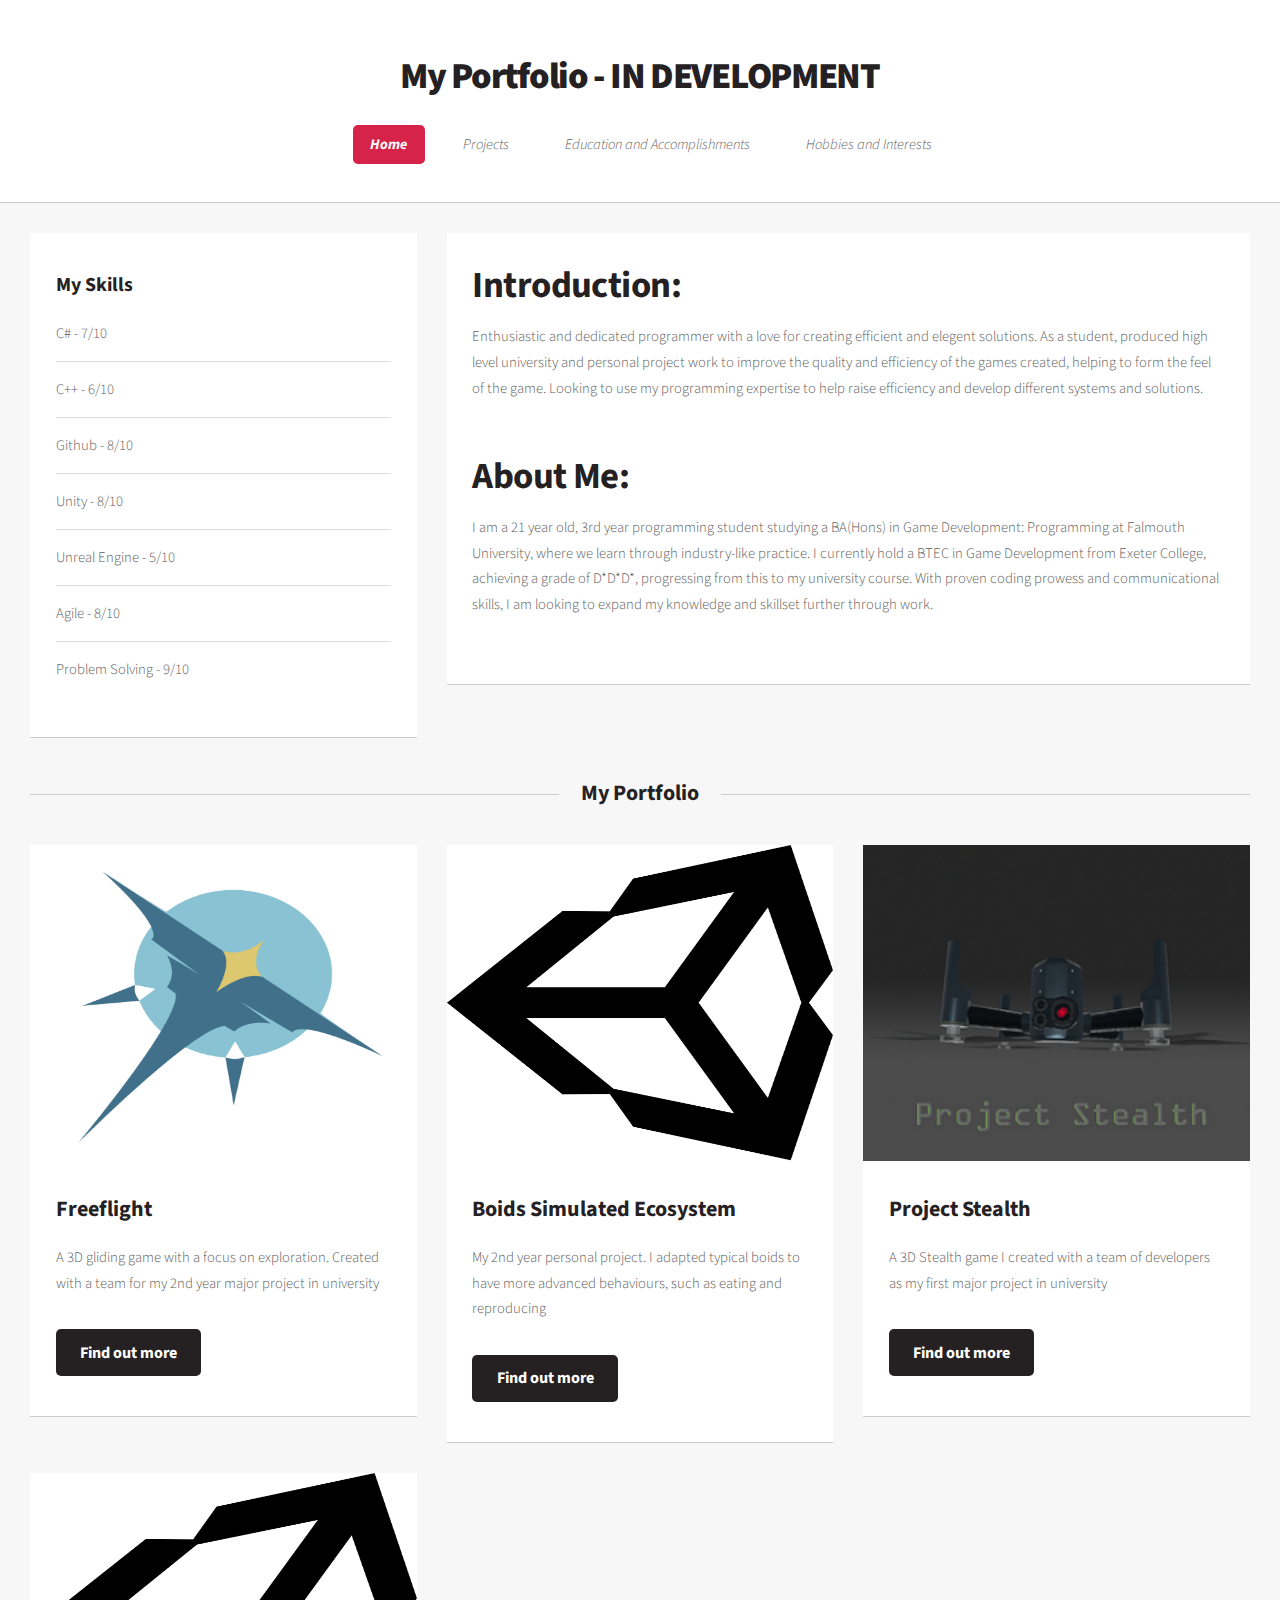
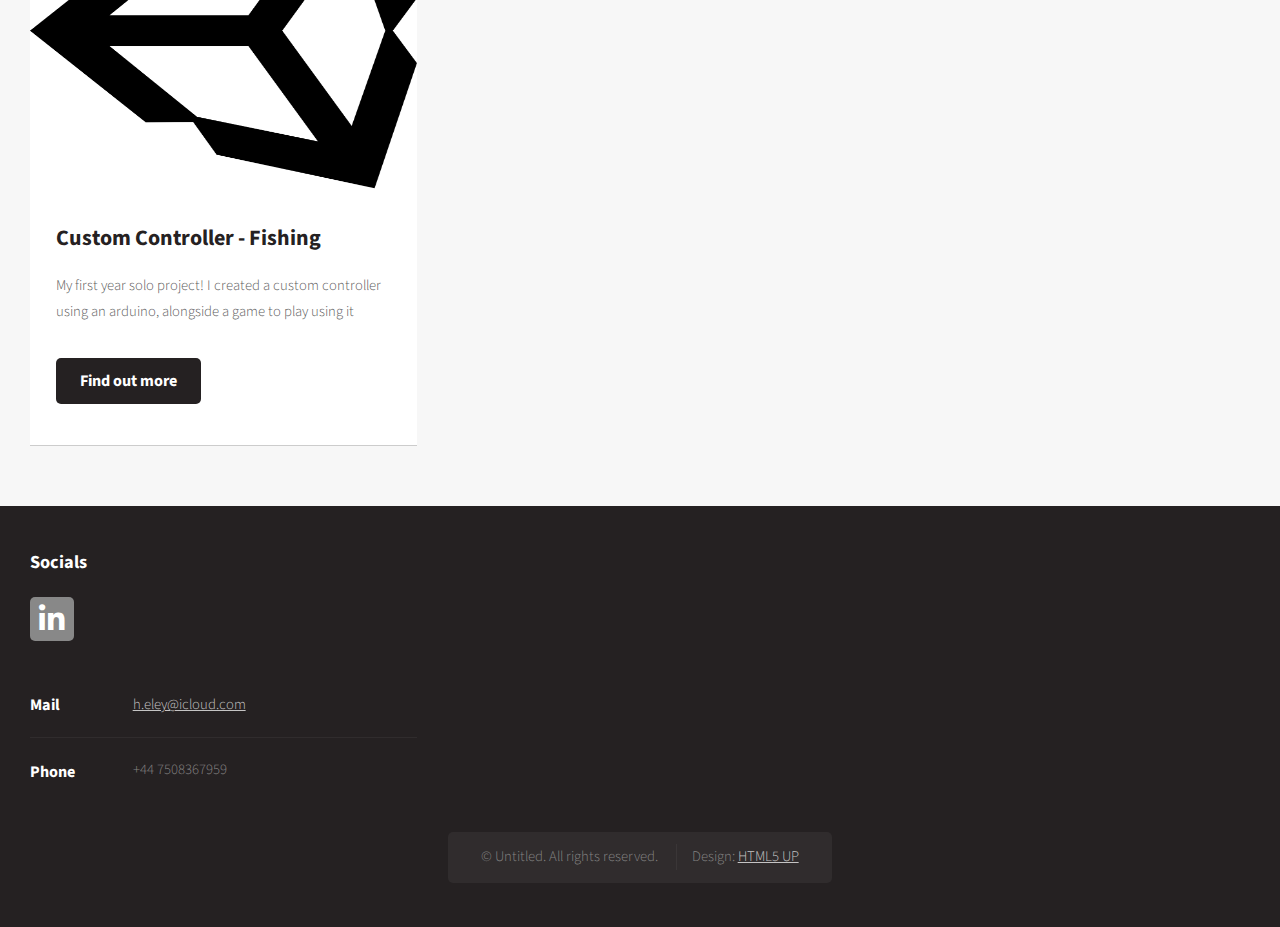
==== index.html @ 449f1d1e "added toggleable sections, started freeflight page" ====
<!DOCTYPE HTML>
<!--
	Dopetrope by HTML5 UP
	html5up.net | @ajlkn
	Free for personal and commercial use under the CCA 3.0 license (html5up.net/license)
-->
<html>
	<head>
		<title>Harry Eley's Portfolio</title>
		<meta charset="utf-8" />
		<meta name="viewport" content="width=device-width, initial-scale=1, user-scalable=no" />
		<link rel="stylesheet" href="assets/css/main.css" />
	</head>
	<body class="homepage is-preload">
		<div id="page-wrapper">

			<!-- Header -->
			<section id="header">

				<!-- Logo -->
				<h1><a href="index.html">My Portfolio - IN DEVELOPMENT</a></h1>
				<!-- Nav -->
				<nav id="nav">
					<ul>
						<li class="current"><a href="index.html">Home</a></li>
						<li>
							<a href="#">Projects</a>
							<ul>
								<li><a href="Freeflight.html">Freeflight</a></li>
								<li><a href="BoidsSimulatedEcosystem.html">Boids Simulated Ecosystem</a></li>
								<li><a href="ProjectStealth.html">Project Stealth</a></li>
								<li><a href="CustomController.html">Custom Controller Fishing Game</a></li>
						<!--
							<li><a href="PracticeProjects">Practice Projects</a>
							<ul>
								<li><a href="#">Procedural Generation</a></li>
								<li><a href="#">Building Ghost + Placement</a></li>
								<li><a href="#">Path Creator</a></li>
								<li><a href="#">Resource System</a></li>
								<li><a href="#">Learning Shaders</a></li>
							</ul>
						</li>
						-->
							</ul>
						</li>
						<li><a href="EducationAndAccomplishments.html">Education and Accomplishments</a></li>
						<li><a href="HobbiesAndInterests.html">Hobbies and Interests</a></li>
					</ul>
				</nav>

				<!-- Intro -->
				<!--
			<section id="intro" class="container">
				<div class="row">
					<div class="col-4 col-12-medium">
						<section class="first">
							<i class="icon solid featured fa-cog"></i>
							<header>
								<h2>C#</h2>
							</header>
							<p>The main programming lagnuage I have been using whilst studying at University</p>
						</section>
					</div>
					<div class="col-4 col-12-medium">
						<section class="middle">
							<i class="icon solid featured alt fa-bolt"></i>
							<header>
								<h2>C++</h2>
							</header>
							<p>Nisl amet dolor sit ipsum veroeros sed blandit consequat veroeros et magna tempus.</p>
						</section>
					</div>
					<div class="col-4 col-12-medium">
						<section class="last">
							<i class="icon solid featured alt2 fa-star"></i>
							<header>
								<h2>Unity</h2>
							</header>
							<p>Nisl amet dolor sit ipsum veroeros sed blandit consequat veroeros et magna tempus.</p>
						</section>
					</div>
				</div>
				<footer>
					<ul class="actions">
						<li><a href="#" class="button large">Get Started</a></li>
						<li><a href="#" class="button alt large">Learn More</a></li>
					</ul>
				</footer>
			</section>

		-->
			</section>
			<!-- Main -->
			<section id="main">
				<div class="container">
					<div class="row">
						<div class="col-4 col-12-medium">

							<!-- Sidebar -->
							<section class="box">
								<header>
									<h3>My Skills</h3>
								</header>
								<ul class="divided">
									<li>C# - 7/10</li>
									<li>C++ - 6/10</li>
									<li>Github - 8/10</li>
									<li>Unity - 8/10</li>
									<li>Unreal Engine - 5/10</li>
									<li>Agile - 8/10</li>
									<li>Problem Solving - 9/10</li>
								</ul>
							</section>

						</div>
						<div class="col-8 col-12-medium imp-medium">

							<!-- Content -->
							<article class="box post">
								<section id="Introduction">
									<h2>Introduction:</h2>
									<p>
										<br />
										Enthusiastic and dedicated programmer with a love for creating efficient and elegent solutions. As a student, produced high level university
										and personal project work to improve the quality and efficiency of the games created, helping to form the feel of the game. Looking to use my
										programming expertise to help raise efficiency and develop different systems and solutions.
									</p>

								</section>
								<section id="AboutMe">
									&nbsp;
									<h2>About Me:</h2>
									<p>
										<br />
										I am a 21 year old, 3rd year programming student studying a BA(Hons) in Game Development: Programming at Falmouth University, where
										we learn through industry-like practice. I currently hold a BTEC in Game Development from Exeter College, achieving a grade of D*D*D*,
										progressing from this to my university course. With proven coding prowess and communicational skills, I am looking to expand my knowledge
										and skillset further through work.
										<br />
										<br />
									</p>

								</section>
							</article>

						</div>
					</div>
				</div>
				<section id="main">
					<div class="container">
						<div class="row">
							<div class="col-12">

								<!-- Portfolio -->
								<section>
									<header class="major">
										<h2>My Portfolio</h2>
									</header>
									<div class="row">
										<div class="col-4 col-6-medium col-12-small">
											<section class="box">
												<a href="Freeflight.html" class="image featured"><img src="images/freeFlightLogo.png" width="329" height="316" /></a>
												<header>
													<h2>Freeflight</h2>
												</header>
												<p>A 3D gliding game with a focus on exploration. Created with a team for my 2nd year major project in university</p>
												<footer>
													<ul class="actions">
														<li><a href="Freeflight.html" class="button alt">Find out more</a></li>
													</ul>
												</footer>
											</section>
										</div>
										<div class="col-4 col-6-medium col-12-small">
											<section class="box">
												<a href="BoidsSimulatedEcosystem.html" class="image featured"><img src="images/UnityLogo.png" width="270" height="316" /></a>
												<header>
													<h2>Boids Simulated Ecosystem</h2>
												</header>
												<p>My 2nd year personal project. I adapted typical boids to have more advanced behaviours, such as eating and reproducing</p>
												<footer>
													<ul class="actions">
														<li><a href="BoidsSimulatedEcosystem.html" class="button alt">Find out more</a></li>
													</ul>
												</footer>
											</section>
										</div>
										<div class="col-4 col-6-medium col-12-small">
											<section class="box">
												<a href="ProjectStealth.html" class="image featured"><img src="images/ProjectStealthImg.PNG" width="400" height="316" /></a>
												<header>
													<h2>Project Stealth</h2>
												</header>
												<p>A 3D Stealth game I created with a team of developers as my first major project in university</p>
												<footer>
													<ul class="actions">
														<li><a href="ProjectStealth.html" class="button alt">Find out more</a></li>
													</ul>
												</footer>
											</section>
										</div>
										<div class="col-4 col-6-medium col-12-small">
											<section class="box">
												<a href="#" class="image featured"><img src="images/UnityLogo.png" width="270" height="316" /></a>
												<header>
													<h2>Custom Controller - Fishing</h2>
												</header>
												<p>My first year solo project! I created a custom controller using an arduino, alongside a game to play using it</p>
												<footer>
													<ul class="actions">
														<li><a href="#" class="button alt">Find out more</a></li>
													</ul>
												</footer>
											</section>
										</div>
										<!--
										<div class="col-4 col-6-medium col-12-small">
											<section class="box">
												<a href="#" class="image featured"><img src="images/UnityLogo.png" width="270" height="316" /></a>
												<header>
													<h2>Practice Projects</h2>
												</header>
												<p>A variety of mechanics and systems I have created to help improve and expand my skillset</p>
												<footer>
													<ul class="actions">
														<li><a href="#" class="button alt">Find out more</a></li>
													</ul>
												</footer>
											</section>
										</div>
										-->
									</div>
								</section>

							</div>
							<!--
					<div class="col-12">

						<!-- Blog --
						<section>
							<header class="major">
								<h2>The Blog</h2>
							</header>
							<div class="row">
								<div class="col-6 col-12-small">
									<section class="box">
										<a href="#" class="image featured"><img src="images/pic08.jpg" alt="" /></a>
										<header>
											<h3>Magna tempus consequat</h3>
											<p>Posted 45 minutes ago</p>
										</header>
										<p>Lorem ipsum dolor sit amet sit veroeros sed et blandit consequat sed veroeros lorem et blandit adipiscing feugiat phasellus tempus hendrerit, tortor vitae mattis tempor, sapien sem feugiat sapien, id suscipit magna felis nec elit. Class aptent taciti sociosqu ad litora torquent per conubia nostra, per inceptos lorem ipsum dolor sit amet.</p>
										<footer>
											<ul class="actions">
												<li><a href="#" class="button icon solid fa-file-alt">Continue Reading</a></li>
												<li><a href="#" class="button alt icon solid fa-comment">33 comments</a></li>
											</ul>
										</footer>
									</section>
								</div>
								<div class="col-6 col-12-small">
									<section class="box">
										<a href="#" class="image featured"><img src="images/pic09.jpg" alt="" /></a>
										<header>
											<h3>Aptent veroeros aliquam</h3>
											<p>Posted 45 minutes ago</p>
										</header>
										<p>Lorem ipsum dolor sit amet sit veroeros sed et blandit consequat sed veroeros lorem et blandit adipiscing feugiat phasellus tempus hendrerit, tortor vitae mattis tempor, sapien sem feugiat sapien, id suscipit magna felis nec elit. Class aptent taciti sociosqu ad litora torquent per conubia nostra, per inceptos lorem ipsum dolor sit amet.</p>
										<footer>
											<ul class="actions">
												<li><a href="#" class="button icon solid fa-file-alt">Continue Reading</a></li>
												<li><a href="#" class="button alt icon solid fa-comment">33 comments</a></li>
											</ul>
										</footer>
									</section>
								</div>
							</div>
						</section>

					</div>
					-->
						</div>
					</div>
				</section>
			</section>


			<!-- Footer -->
			<section id="footer">
				<div class="container">
					<div class="row">
						<!--
				<div class="col-8 col-12-medium">
					<section>
						<header>
							<h2>Blandit nisl adipiscing</h2>
						</header>
						<ul class="dates">
							<li>
								<span class="date">Jan <strong>27</strong></span>
								<h3><a href="#">Lorem dolor sit amet veroeros</a></h3>
								<p>Ipsum dolor sit amet veroeros consequat blandit ipsum phasellus lorem consequat etiam.</p>
							</li>
							<li>
								<span class="date">Jan <strong>23</strong></span>
								<h3><a href="#">Ipsum sed blandit nisl consequat</a></h3>
								<p>Blandit phasellus lorem ipsum dolor tempor sapien tortor hendrerit adipiscing feugiat lorem.</p>
							</li>
							<li>
								<span class="date">Jan <strong>15</strong></span>
								<h3><a href="#">Magna tempus lorem feugiat</a></h3>
								<p>Dolore consequat sed phasellus lorem sed etiam nullam dolor etiam sed amet sit consequat.</p>
							</li>
							<li>
								<span class="date">Jan <strong>12</strong></span>
								<h3><a href="#">Dolore tempus ipsum feugiat nulla</a></h3>
								<p>Feugiat lorem dolor sed nullam tempus lorem ipsum dolor sit amet nullam consequat.</p>
							</li>
							<li>
								<span class="date">Jan <strong>10</strong></span>
								<h3><a href="#">Blandit tempus aliquam?</a></h3>
								<p>Feugiat sed tempus blandit tempus adipiscing nisl lorem ipsum dolor sit amet dolore.</p>
							</li>
						</ul>
					</section>
				</div>
				<div class="col-4 col-12-medium">
					<section>
						<header>
							<h2>What's this all about?</h2>
						</header>
						<a href="#" class="image featured"><img src="images/pic10.jpg" alt="" /></a>
						<p>
							This is <strong>Dopetrope</strong> a free, fully responsive HTML5 site template by
							<a href="http://twitter.com/ajlkn">AJ</a> for <a href="http://html5up.net/">HTML5 UP</a> It's released for free under
							the <a href="http://html5up.net/license/">Creative Commons Attribution</a> license so feel free to use it for any personal or commercial project &ndash; just don't forget to credit us!
						</p>
						<footer>
							<ul class="actions">
								<li><a href="#" class="button">Find out more</a></li>
							</ul>
						</footer>
					</section>
				</div>
				<div class="col-4 col-6-medium col-12-small">
					<section>
						<header>
							<h2>Tempus consequat</h2>
						</header>
						<ul class="divided">
							<li><a href="#">Lorem ipsum dolor sit amet sit veroeros</a></li>
							<li><a href="#">Sed et blandit consequat sed tlorem blandit</a></li>
							<li><a href="#">Adipiscing feugiat phasellus sed tempus</a></li>
							<li><a href="#">Hendrerit tortor vitae mattis tempor sapien</a></li>
							<li><a href="#">Sem feugiat sapien id suscipit magna felis nec</a></li>
							<li><a href="#">Elit class aptent taciti sociosqu ad litora</a></li>
						</ul>
					</section>
				</div>
				<div class="col-4 col-6-medium col-12-small">
					<section>
						<header>
							<h2>Ipsum et phasellus</h2>
						</header>
						<ul class="divided">
							<li><a href="#">Lorem ipsum dolor sit amet sit veroeros</a></li>
							<li><a href="#">Sed et blandit consequat sed tlorem blandit</a></li>
							<li><a href="#">Adipiscing feugiat phasellus sed tempus</a></li>
							<li><a href="#">Hendrerit tortor vitae mattis tempor sapien</a></li>
							<li><a href="#">Sem feugiat sapien id suscipit magna felis nec</a></li>
							<li><a href="#">Elit class aptent taciti sociosqu ad litora</a></li>
						</ul>
					</section>
				</div>
				 -->
						<div class="col-4 col-12-medium">
							<section>
								<header>
									<h2>Socials</h2>
								</header>

								<ul class="social">
									<!--<li><a class="icon brands fa-facebook-f" href="#"><span class="label">Facebook</span></a></li>-->
									<!--<li><a class="icon brands fa-twitter" href="#"><span class="label">Twitter</span></a></li>-->
									<!--<li><a class="icon brands fa-dribbble" href="#"><span class="label">Dribbble</span></a></li>-->
									<!--<li><a class="icon brands fa-tumblr" href="#"><span class="label">Tumblr</span></a></li>-->
									<li><a class="icon brands fa-linkedin-in" href="https://www.linkedin.com/in/harry-eley-0188ab174/" target="_blank"><span class="label">LinkedIn</span></a></li>
								</ul>
								<ul class="contact">
									<li>
										<h3>Mail</h3>
										<p><a href="#">h.eley@icloud.com</a></p>
									</li>
									<li>
										<h3>Phone</h3>
										<p>+44 7508367959</p>
									</li>
								</ul>
							</section>
						</div>
						<div class="col-12">

							<!-- Copyright -->
							<div id="copyright">

								<ul class="links">

									<li>&copy; Untitled. All rights reserved.</li>
									<li>Design: <a href="http://html5up.net">HTML5 UP</a></li>
								</ul>
							</div>

						</div>
					</div>
				</div>
			</section>

		</div>

		<!-- Scripts -->
			<script src="assets/js/jquery.min.js"></script>
			<script src="assets/js/jquery.dropotron.min.js"></script>
			<script src="assets/js/browser.min.js"></script>
			<script src="assets/js/breakpoints.min.js"></script>
			<script src="assets/js/util.js"></script>
			<script src="assets/js/main.js"></script>

	</body>
</html>
---- assets/css/main.css ----
@import url("fontawesome-all.min.css");
@import url("https://fonts.googleapis.com/css?family=Source+Sans+Pro:300,400,700,900,300italic");

/*
	Dopetrope by HTML5 UP
	html5up.net | @ajlkn
	Free for personal and commercial use under the CCA 3.0 license (html5up.net/license)
*/

html, body, div, span, applet, object,
iframe, h1, h2, h3, h4, h5, h6, p, blockquote,
pre, a, abbr, acronym, address, big, cite,
code, del, dfn, em, img, ins, kbd, q, s, samp,
small, strike, strong, sub, sup, tt, var, b,
u, i, center, dl, dt, dd, ol, ul, li, fieldset,
form, label, legend, table, caption, tbody,
tfoot, thead, tr, th, td, article, aside,
canvas, details, embed, figure, figcaption,
footer, header, hgroup, menu, nav, output, ruby,
section, summary, time, mark, audio, video {
	margin: 0;
	padding: 0;
	border: 0;
	font-size: 100%;
	font: inherit;
	vertical-align: baseline;}

article, aside, details, figcaption, figure,
footer, header, hgroup, menu, nav, section {
	display: block;}

.collapsible {
	cursor: pointer;
	padding: 18px;
	border: none;
	text-align: left;
	font-size: 15px;
}

/* Add a background color to the button if it is clicked on (add the .active class with JS), and when you move the mouse over it (hover) */
.active, .collapsible:hover {
	 background-color: #ccc;
}

/* Style the collapsible content. Note: hidden by default */
.content {
	padding: 0 18px;
	 display: none;
	overflow: hidden;
	background-color: #f1f1f1;
}

body {
	line-height: 1;
}

ol, ul {
	list-style: none;
}

blockquote, q {
	quotes: none;
}

	blockquote:before, blockquote:after, q:before, q:after {
		content: '';
		content: none;
	}

table {
	border-collapse: collapse;
	border-spacing: 0;
}

body {
	-webkit-text-size-adjust: none;
}

mark {
	background-color: transparent;
	color: inherit;
}

input::-moz-focus-inner {
	border: 0;
	padding: 0;
}

input, select, textarea {
	-moz-appearance: none;
	-webkit-appearance: none;
	-ms-appearance: none;
	appearance: none;
}

/* Basic */

	html {
		box-sizing: border-box;
	}

	*, *:before, *:after {
		box-sizing: inherit;
	}

	body {
		background: #252122;
		background-image: url("images/bg02.png");
	}

		body.is-preload *, body.is-preload *:before, body.is-preload *:after {
			-moz-animation: none !important;
			-webkit-animation: none !important;
			-ms-animation: none !important;
			animation: none !important;
			-moz-transition: none !important;
			-webkit-transition: none !important;
			-ms-transition: none !important;
			transition: none !important;
		}

	body, input, textarea, select {
		font-family: 'Source Sans Pro';
		font-weight: 300;
		color: #5d5d5d;
		font-size: 14pt;
		line-height: 1.75em;
	}

	strong, b {
		color: #252122;
		font-weight: 400;
	}

	i, em {
		font-style: italic;
	}

	sub {
		position: relative;
		top: 0.5em;
		font-size: 0.8em;
	}

	sup {
		position: relative;
		top: -0.5em;
		font-size: 0.8em;
	}

	blockquote {
		border-left: solid 0.75em #dddddd;
		padding: 1em 0 1em 1.5em;
		font-style: italic;
	}

	h1, h2, h3, h4, h5, h6 {
		color: #252122;
		font-weight: 700;
	}

	h1 a, h2 a, h3 a, h4 a, h5 a, h6 a {
		color: inherit;
		text-decoration: none;
	}

	h2 {
		font-size: 1.5em;
	}

	h3 {
		font-size: 1.35em;
	}

	a {
		color: #d52349;
		text-decoration: underline;
	}

		a:hover {
			text-decoration: none;
		}

	br.clear {
		clear: both;
	}

	hr {
		border: 0;
		border-top: solid 1px #dddddd;
		height: 1px;
		margin: 2em 0 2em 0;
	}

	p, ul, ol, dl, table {
		margin-bottom: 2em;
	}

/* Container */

	.container {
		margin: 0 auto;
		max-width: 100%;
		width: 70em;
	}

		@media screen and (max-width: 1680px) {

			.container {
				width: 70em;
			}

		}

		@media screen and (max-width: 1280px) {

			.container {
				width: calc(100% - 60px);
			}

		}

		@media screen and (max-width: 980px) {

			.container {
				width: calc(100% - 80px);
			}

		}

		@media screen and (max-width: 736px) {

			.container {
				width: calc(100% - 40px);
			}

		}

/* Row */

	.row {
		display: flex;
		flex-wrap: wrap;
		box-sizing: border-box;
		align-items: stretch;
	}

		.row > * {
			box-sizing: border-box;
		}

		.row.gtr-uniform > * > :last-child {
			margin-bottom: 0;
		}

		.row.aln-left {
			justify-content: flex-start;
		}

		.row.aln-center {
			justify-content: center;
		}

		.row.aln-right {
			justify-content: flex-end;
		}

		.row.aln-top {
			align-items: flex-start;
		}

		.row.aln-middle {
			align-items: center;
		}

		.row.aln-bottom {
			align-items: flex-end;
		}

		.row > .imp {
			order: -1;
		}

		.row > .col-1 {
			width: 8.33333%;
		}

		.row > .off-1 {
			margin-left: 8.33333%;
		}

		.row > .col-2 {
			width: 16.66667%;
		}

		.row > .off-2 {
			margin-left: 16.66667%;
		}

		.row > .col-3 {
			width: 25%;
		}

		.row > .off-3 {
			margin-left: 25%;
		}

		.row > .col-4 {
			width: 33.33333%;
		}

		.row > .off-4 {
			margin-left: 33.33333%;
		}

		.row > .col-5 {
			width: 41.66667%;
		}

		.row > .off-5 {
			margin-left: 41.66667%;
		}

		.row > .col-6 {
			width: 50%;
		}

		.row > .off-6 {
			margin-left: 50%;
		}

		.row > .col-7 {
			width: 58.33333%;
		}

		.row > .off-7 {
			margin-left: 58.33333%;
		}

		.row > .col-8 {
			width: 66.66667%;
		}

		.row > .off-8 {
			margin-left: 66.66667%;
		}

		.row > .col-9 {
			width: 75%;
		}

		.row > .off-9 {
			margin-left: 75%;
		}

		.row > .col-10 {
			width: 83.33333%;
		}

		.row > .off-10 {
			margin-left: 83.33333%;
		}

		.row > .col-11 {
			width: 91.66667%;
		}

		.row > .off-11 {
			margin-left: 91.66667%;
		}

		.row > .col-12 {
			width: 100%;
		}

		.row > .off-12 {
			margin-left: 100%;
		}

		.row.gtr-0 {
			margin-top: 0px;
			margin-left: 0px;
		}

			.row.gtr-0 > * {
				padding: 0px 0 0 0px;
			}

			.row.gtr-0.gtr-uniform {
				margin-top: 0px;
			}

				.row.gtr-0.gtr-uniform > * {
					padding-top: 0px;
				}

		.row.gtr-25 {
			margin-top: -12.5px;
			margin-left: -12.5px;
		}

			.row.gtr-25 > * {
				padding: 12.5px 0 0 12.5px;
			}

			.row.gtr-25.gtr-uniform {
				margin-top: -12.5px;
			}

				.row.gtr-25.gtr-uniform > * {
					padding-top: 12.5px;
				}

		.row.gtr-50 {
			margin-top: -25px;
			margin-left: -25px;
		}

			.row.gtr-50 > * {
				padding: 25px 0 0 25px;
			}

			.row.gtr-50.gtr-uniform {
				margin-top: -25px;
			}

				.row.gtr-50.gtr-uniform > * {
					padding-top: 25px;
				}

		.row {
			margin-top: -50px;
			margin-left: -50px;
		}

			.row > * {
				padding: 50px 0 0 50px;
			}

			.row.gtr-uniform {
				margin-top: -50px;
			}

				.row.gtr-uniform > * {
					padding-top: 50px;
				}

		.row.gtr-150 {
			margin-top: -75px;
			margin-left: -75px;
		}

			.row.gtr-150 > * {
				padding: 75px 0 0 75px;
			}

			.row.gtr-150.gtr-uniform {
				margin-top: -75px;
			}

				.row.gtr-150.gtr-uniform > * {
					padding-top: 75px;
				}

		.row.gtr-200 {
			margin-top: -100px;
			margin-left: -100px;
		}

			.row.gtr-200 > * {
				padding: 100px 0 0 100px;
			}

			.row.gtr-200.gtr-uniform {
				margin-top: -100px;
			}

				.row.gtr-200.gtr-uniform > * {
					padding-top: 100px;
				}

		@media screen and (max-width: 1680px) {

			.row {
				display: flex;
				flex-wrap: wrap;
				box-sizing: border-box;
				align-items: stretch;
			}

				.row > * {
					box-sizing: border-box;
				}

				.row.gtr-uniform > * > :last-child {
					margin-bottom: 0;
				}

				.row.aln-left {
					justify-content: flex-start;
				}

				.row.aln-center {
					justify-content: center;
				}

				.row.aln-right {
					justify-content: flex-end;
				}

				.row.aln-top {
					align-items: flex-start;
				}

				.row.aln-middle {
					align-items: center;
				}

				.row.aln-bottom {
					align-items: flex-end;
				}

				.row > .imp-xlarge {
					order: -1;
				}

				.row > .col-1-xlarge {
					width: 8.33333%;
				}

				.row > .off-1-xlarge {
					margin-left: 8.33333%;
				}

				.row > .col-2-xlarge {
					width: 16.66667%;
				}

				.row > .off-2-xlarge {
					margin-left: 16.66667%;
				}

				.row > .col-3-xlarge {
					width: 25%;
				}

				.row > .off-3-xlarge {
					margin-left: 25%;
				}

				.row > .col-4-xlarge {
					width: 33.33333%;
				}

				.row > .off-4-xlarge {
					margin-left: 33.33333%;
				}

				.row > .col-5-xlarge {
					width: 41.66667%;
				}

				.row > .off-5-xlarge {
					margin-left: 41.66667%;
				}

				.row > .col-6-xlarge {
					width: 50%;
				}

				.row > .off-6-xlarge {
					margin-left: 50%;
				}

				.row > .col-7-xlarge {
					width: 58.33333%;
				}

				.row > .off-7-xlarge {
					margin-left: 58.33333%;
				}

				.row > .col-8-xlarge {
					width: 66.66667%;
				}

				.row > .off-8-xlarge {
					margin-left: 66.66667%;
				}

				.row > .col-9-xlarge {
					width: 75%;
				}

				.row > .off-9-xlarge {
					margin-left: 75%;
				}

				.row > .col-10-xlarge {
					width: 83.33333%;
				}

				.row > .off-10-xlarge {
					margin-left: 83.33333%;
				}

				.row > .col-11-xlarge {
					width: 91.66667%;
				}

				.row > .off-11-xlarge {
					margin-left: 91.66667%;
				}

				.row > .col-12-xlarge {
					width: 100%;
				}

				.row > .off-12-xlarge {
					margin-left: 100%;
				}

				.row.gtr-0 {
					margin-top: 0px;
					margin-left: 0px;
				}

					.row.gtr-0 > * {
						padding: 0px 0 0 0px;
					}

					.row.gtr-0.gtr-uniform {
						margin-top: 0px;
					}

						.row.gtr-0.gtr-uniform > * {
							padding-top: 0px;
						}

				.row.gtr-25 {
					margin-top: -12.5px;
					margin-left: -12.5px;
				}

					.row.gtr-25 > * {
						padding: 12.5px 0 0 12.5px;
					}

					.row.gtr-25.gtr-uniform {
						margin-top: -12.5px;
					}

						.row.gtr-25.gtr-uniform > * {
							padding-top: 12.5px;
						}

				.row.gtr-50 {
					margin-top: -25px;
					margin-left: -25px;
				}

					.row.gtr-50 > * {
						padding: 25px 0 0 25px;
					}

					.row.gtr-50.gtr-uniform {
						margin-top: -25px;
					}

						.row.gtr-50.gtr-uniform > * {
							padding-top: 25px;
						}

				.row {
					margin-top: -50px;
					margin-left: -50px;
				}

					.row > * {
						padding: 50px 0 0 50px;
					}

					.row.gtr-uniform {
						margin-top: -50px;
					}

						.row.gtr-uniform > * {
							padding-top: 50px;
						}

				.row.gtr-150 {
					margin-top: -75px;
					margin-left: -75px;
				}

					.row.gtr-150 > * {
						padding: 75px 0 0 75px;
					}

					.row.gtr-150.gtr-uniform {
						margin-top: -75px;
					}

						.row.gtr-150.gtr-uniform > * {
							padding-top: 75px;
						}

				.row.gtr-200 {
					margin-top: -100px;
					margin-left: -100px;
				}

					.row.gtr-200 > * {
						padding: 100px 0 0 100px;
					}

					.row.gtr-200.gtr-uniform {
						margin-top: -100px;
					}

						.row.gtr-200.gtr-uniform > * {
							padding-top: 100px;
						}

		}

		@media screen and (max-width: 1280px) {

			.row {
				display: flex;
				flex-wrap: wrap;
				box-sizing: border-box;
				align-items: stretch;
			}

				.row > * {
					box-sizing: border-box;
				}

				.row.gtr-uniform > * > :last-child {
					margin-bottom: 0;
				}

				.row.aln-left {
					justify-content: flex-start;
				}

				.row.aln-center {
					justify-content: center;
				}

				.row.aln-right {
					justify-content: flex-end;
				}

				.row.aln-top {
					align-items: flex-start;
				}

				.row.aln-middle {
					align-items: center;
				}

				.row.aln-bottom {
					align-items: flex-end;
				}

				.row > .imp-large {
					order: -1;
				}

				.row > .col-1-large {
					width: 8.33333%;
				}

				.row > .off-1-large {
					margin-left: 8.33333%;
				}

				.row > .col-2-large {
					width: 16.66667%;
				}

				.row > .off-2-large {
					margin-left: 16.66667%;
				}

				.row > .col-3-large {
					width: 25%;
				}

				.row > .off-3-large {
					margin-left: 25%;
				}

				.row > .col-4-large {
					width: 33.33333%;
				}

				.row > .off-4-large {
					margin-left: 33.33333%;
				}

				.row > .col-5-large {
					width: 41.66667%;
				}

				.row > .off-5-large {
					margin-left: 41.66667%;
				}

				.row > .col-6-large {
					width: 50%;
				}

				.row > .off-6-large {
					margin-left: 50%;
				}

				.row > .col-7-large {
					width: 58.33333%;
				}

				.row > .off-7-large {
					margin-left: 58.33333%;
				}

				.row > .col-8-large {
					width: 66.66667%;
				}

				.row > .off-8-large {
					margin-left: 66.66667%;
				}

				.row > .col-9-large {
					width: 75%;
				}

				.row > .off-9-large {
					margin-left: 75%;
				}

				.row > .col-10-large {
					width: 83.33333%;
				}

				.row > .off-10-large {
					margin-left: 83.33333%;
				}

				.row > .col-11-large {
					width: 91.66667%;
				}

				.row > .off-11-large {
					margin-left: 91.66667%;
				}

				.row > .col-12-large {
					width: 100%;
				}

				.row > .off-12-large {
					margin-left: 100%;
				}

				.row.gtr-0 {
					margin-top: 0px;
					margin-left: 0px;
				}

					.row.gtr-0 > * {
						padding: 0px 0 0 0px;
					}

					.row.gtr-0.gtr-uniform {
						margin-top: 0px;
					}

						.row.gtr-0.gtr-uniform > * {
							padding-top: 0px;
						}

				.row.gtr-25 {
					margin-top: -7.5px;
					margin-left: -7.5px;
				}

					.row.gtr-25 > * {
						padding: 7.5px 0 0 7.5px;
					}

					.row.gtr-25.gtr-uniform {
						margin-top: -7.5px;
					}

						.row.gtr-25.gtr-uniform > * {
							padding-top: 7.5px;
						}

				.row.gtr-50 {
					margin-top: -15px;
					margin-left: -15px;
				}

					.row.gtr-50 > * {
						padding: 15px 0 0 15px;
					}

					.row.gtr-50.gtr-uniform {
						margin-top: -15px;
					}

						.row.gtr-50.gtr-uniform > * {
							padding-top: 15px;
						}

				.row {
					margin-top: -30px;
					margin-left: -30px;
				}

					.row > * {
						padding: 30px 0 0 30px;
					}

					.row.gtr-uniform {
						margin-top: -30px;
					}

						.row.gtr-uniform > * {
							padding-top: 30px;
						}

				.row.gtr-150 {
					margin-top: -45px;
					margin-left: -45px;
				}

					.row.gtr-150 > * {
						padding: 45px 0 0 45px;
					}

					.row.gtr-150.gtr-uniform {
						margin-top: -45px;
					}

						.row.gtr-150.gtr-uniform > * {
							padding-top: 45px;
						}

				.row.gtr-200 {
					margin-top: -60px;
					margin-left: -60px;
				}

					.row.gtr-200 > * {
						padding: 60px 0 0 60px;
					}

					.row.gtr-200.gtr-uniform {
						margin-top: -60px;
					}

						.row.gtr-200.gtr-uniform > * {
							padding-top: 60px;
						}

		}

		@media screen and (max-width: 980px) {

			.row {
				display: flex;
				flex-wrap: wrap;
				box-sizing: border-box;
				align-items: stretch;
			}

				.row > * {
					box-sizing: border-box;
				}

				.row.gtr-uniform > * > :last-child {
					margin-bottom: 0;
				}

				.row.aln-left {
					justify-content: flex-start;
				}

				.row.aln-center {
					justify-content: center;
				}

				.row.aln-right {
					justify-content: flex-end;
				}

				.row.aln-top {
					align-items: flex-start;
				}

				.row.aln-middle {
					align-items: center;
				}

				.row.aln-bottom {
					align-items: flex-end;
				}

				.row > .imp-medium {
					order: -1;
				}

				.row > .col-1-medium {
					width: 8.33333%;
				}

				.row > .off-1-medium {
					margin-left: 8.33333%;
				}

				.row > .col-2-medium {
					width: 16.66667%;
				}

				.row > .off-2-medium {
					margin-left: 16.66667%;
				}

				.row > .col-3-medium {
					width: 25%;
				}

				.row > .off-3-medium {
					margin-left: 25%;
				}

				.row > .col-4-medium {
					width: 33.33333%;
				}

				.row > .off-4-medium {
					margin-left: 33.33333%;
				}

				.row > .col-5-medium {
					width: 41.66667%;
				}

				.row > .off-5-medium {
					margin-left: 41.66667%;
				}

				.row > .col-6-medium {
					width: 50%;
				}

				.row > .off-6-medium {
					margin-left: 50%;
				}

				.row > .col-7-medium {
					width: 58.33333%;
				}

				.row > .off-7-medium {
					margin-left: 58.33333%;
				}

				.row > .col-8-medium {
					width: 66.66667%;
				}

				.row > .off-8-medium {
					margin-left: 66.66667%;
				}

				.row > .col-9-medium {
					width: 75%;
				}

				.row > .off-9-medium {
					margin-left: 75%;
				}

				.row > .col-10-medium {
					width: 83.33333%;
				}

				.row > .off-10-medium {
					margin-left: 83.33333%;
				}

				.row > .col-11-medium {
					width: 91.66667%;
				}

				.row > .off-11-medium {
					margin-left: 91.66667%;
				}

				.row > .col-12-medium {
					width: 100%;
				}

				.row > .off-12-medium {
					margin-left: 100%;
				}

				.row.gtr-0 {
					margin-top: 0px;
					margin-left: 0px;
				}

					.row.gtr-0 > * {
						padding: 0px 0 0 0px;
					}

					.row.gtr-0.gtr-uniform {
						margin-top: 0px;
					}

						.row.gtr-0.gtr-uniform > * {
							padding-top: 0px;
						}

				.row.gtr-25 {
					margin-top: -10px;
					margin-left: -10px;
				}

					.row.gtr-25 > * {
						padding: 10px 0 0 10px;
					}

					.row.gtr-25.gtr-uniform {
						margin-top: -10px;
					}

						.row.gtr-25.gtr-uniform > * {
							padding-top: 10px;
						}

				.row.gtr-50 {
					margin-top: -20px;
					margin-left: -20px;
				}

					.row.gtr-50 > * {
						padding: 20px 0 0 20px;
					}

					.row.gtr-50.gtr-uniform {
						margin-top: -20px;
					}

						.row.gtr-50.gtr-uniform > * {
							padding-top: 20px;
						}

				.row {
					margin-top: -40px;
					margin-left: -40px;
				}

					.row > * {
						padding: 40px 0 0 40px;
					}

					.row.gtr-uniform {
						margin-top: -40px;
					}

						.row.gtr-uniform > * {
							padding-top: 40px;
						}

				.row.gtr-150 {
					margin-top: -60px;
					margin-left: -60px;
				}

					.row.gtr-150 > * {
						padding: 60px 0 0 60px;
					}

					.row.gtr-150.gtr-uniform {
						margin-top: -60px;
					}

						.row.gtr-150.gtr-uniform > * {
							padding-top: 60px;
						}

				.row.gtr-200 {
					margin-top: -80px;
					margin-left: -80px;
				}

					.row.gtr-200 > * {
						padding: 80px 0 0 80px;
					}

					.row.gtr-200.gtr-uniform {
						margin-top: -80px;
					}

						.row.gtr-200.gtr-uniform > * {
							padding-top: 80px;
						}

		}

		@media screen and (max-width: 736px) {

			.row {
				display: flex;
				flex-wrap: wrap;
				box-sizing: border-box;
				align-items: stretch;
			}

				.row > * {
					box-sizing: border-box;
				}

				.row.gtr-uniform > * > :last-child {
					margin-bottom: 0;
				}

				.row.aln-left {
					justify-content: flex-start;
				}

				.row.aln-center {
					justify-content: center;
				}

				.row.aln-right {
					justify-content: flex-end;
				}

				.row.aln-top {
					align-items: flex-start;
				}

				.row.aln-middle {
					align-items: center;
				}

				.row.aln-bottom {
					align-items: flex-end;
				}

				.row > .imp-small {
					order: -1;
				}

				.row > .col-1-small {
					width: 8.33333%;
				}

				.row > .off-1-small {
					margin-left: 8.33333%;
				}

				.row > .col-2-small {
					width: 16.66667%;
				}

				.row > .off-2-small {
					margin-left: 16.66667%;
				}

				.row > .col-3-small {
					width: 25%;
				}

				.row > .off-3-small {
					margin-left: 25%;
				}

				.row > .col-4-small {
					width: 33.33333%;
				}

				.row > .off-4-small {
					margin-left: 33.33333%;
				}

				.row > .col-5-small {
					width: 41.66667%;
				}

				.row > .off-5-small {
					margin-left: 41.66667%;
				}

				.row > .col-6-small {
					width: 50%;
				}

				.row > .off-6-small {
					margin-left: 50%;
				}

				.row > .col-7-small {
					width: 58.33333%;
				}

				.row > .off-7-small {
					margin-left: 58.33333%;
				}

				.row > .col-8-small {
					width: 66.66667%;
				}

				.row > .off-8-small {
					margin-left: 66.66667%;
				}

				.row > .col-9-small {
					width: 75%;
				}

				.row > .off-9-small {
					margin-left: 75%;
				}

				.row > .col-10-small {
					width: 83.33333%;
				}

				.row > .off-10-small {
					margin-left: 83.33333%;
				}

				.row > .col-11-small {
					width: 91.66667%;
				}

				.row > .off-11-small {
					margin-left: 91.66667%;
				}

				.row > .col-12-small {
					width: 100%;
				}

				.row > .off-12-small {
					margin-left: 100%;
				}

				.row.gtr-0 {
					margin-top: 0px;
					margin-left: 0px;
				}

					.row.gtr-0 > * {
						padding: 0px 0 0 0px;
					}

					.row.gtr-0.gtr-uniform {
						margin-top: 0px;
					}

						.row.gtr-0.gtr-uniform > * {
							padding-top: 0px;
						}

				.row.gtr-25 {
					margin-top: -5px;
					margin-left: -5px;
				}

					.row.gtr-25 > * {
						padding: 5px 0 0 5px;
					}

					.row.gtr-25.gtr-uniform {
						margin-top: -5px;
					}

						.row.gtr-25.gtr-uniform > * {
							padding-top: 5px;
						}

				.row.gtr-50 {
					margin-top: -10px;
					margin-left: -10px;
				}

					.row.gtr-50 > * {
						padding: 10px 0 0 10px;
					}

					.row.gtr-50.gtr-uniform {
						margin-top: -10px;
					}

						.row.gtr-50.gtr-uniform > * {
							padding-top: 10px;
						}

				.row {
					margin-top: -20px;
					margin-left: -20px;
				}

					.row > * {
						padding: 20px 0 0 20px;
					}

					.row.gtr-uniform {
						margin-top: -20px;
					}

						.row.gtr-uniform > * {
							padding-top: 20px;
						}

				.row.gtr-150 {
					margin-top: -30px;
					margin-left: -30px;
				}

					.row.gtr-150 > * {
						padding: 30px 0 0 30px;
					}

					.row.gtr-150.gtr-uniform {
						margin-top: -30px;
					}

						.row.gtr-150.gtr-uniform > * {
							padding-top: 30px;
						}

				.row.gtr-200 {
					margin-top: -40px;
					margin-left: -40px;
				}

					.row.gtr-200 > * {
						padding: 40px 0 0 40px;
					}

					.row.gtr-200.gtr-uniform {
						margin-top: -40px;
					}

						.row.gtr-200.gtr-uniform > * {
							padding-top: 40px;
						}

		}

/* Form */

	form label {
		display: block;
		color: #252122;
		font-weight: 400;
		margin: 0 0 0.5em 0;
	}

	form input[type=text],
	form input[type=email],
	form input[type=password],
	form select,
	form textarea {
		-webkit-appearance: none;
		display: block;
		border: 0;
		padding: 0.75em 1em;
		font-size: 1em;
		border-radius: 5px;
		border: solid 1px #dddddd;
		background: #fff;
		width: 100%;
	}

		form input[type=text]:focus,
		form input[type=email]:focus,
		form input[type=password]:focus,
		form select:focus,
		form textarea:focus {
			box-shadow: inset 0px 0px 1px 1px #43bff0;
		}

	form textarea {
		height: 15em;
	}

	form ::-webkit-input-placeholder {
		color: #555 !important;
	}

	form :-moz-placeholder {
		color: #555 !important;
	}

	form ::-moz-placeholder {
		color: #555 !important;
	}

	form :-ms-input-placeholder {
		color: #555 !important;
	}

	form ::-moz-focus-inner {
		border: 0;
	}

/* Tables */

	table {
		width: 100%;
	}

		table tr {
			border-top: solid 1px #dddddd;
		}

			table tr:first-child {
				border-top: 0;
			}

		table td {
			padding: 0.5em 1em 0.5em 1em;
		}

		table th {
			text-align: left;
			padding: 0.5em 1em 0.5em 1em;
			font-weight: 700;
			margin: 0 0 1em 0;
		}

		table thead {
			border-bottom: solid 2px #dddddd;
		}

/* Section/Article */

	section, article {
		margin-bottom: 2.5em;
	}

		section > :last-child, section:last-child, article > :last-child, article:last-child {
			margin-bottom: 0;
		}

	header {
		margin: 0 0 1.5em 0;
	}

		header > p {
			display: block;
			font-style: italic;
			margin: 0.5em 0 0 0;
			padding-bottom: 0.5em;
		}

		header.major {
			position: relative;
			text-align: center;
			border-top: solid 1px #ccc;
			top: 1em;
			margin: 0 0 3em 0;
		}

			header.major h2 {
				background: #fff;
				position: relative;
				top: -0.65em;
				display: inline;
				margin: 0;
				padding: 0 1em 0 1em;
			}

	footer {
		margin: 2.25em 0 0 0;
	}

/* Box */

	.box {
		background: #ffffff;
		border-bottom: solid 1px #ccc;
		padding: 2.75em 1.75em 2.75em 1.75em;
	}

		.box .image.featured {
			position: relative;
			width: auto;
			left: 1.75em;
			top: 1.75em;
			margin: -4.5em 0 4.25em -3.5em;
		}

		.box.post header {
			padding-top: 1em;
			margin: 0 0 2em 0;
		}

		.box.post h2 {
			font-size: 2.5em;
			letter-spacing: -0.015em;
		}

		.box.post header > p {
			margin-top: 1.25em;
			font-size: 1.25em;
		}

		.box footer ul.actions {
			margin-bottom: 0;
		}

/* Button */

	input[type="button"],
	input[type="submit"],
	input[type="reset"],
	button,
	.button {
		-webkit-appearance: none;
		display: inline-block;
		text-decoration: none;
		cursor: pointer;
		border: 0;
		border-radius: 5px;
		background: #d52349;
		color: #fff !important;
		font-weight: 700;
		outline: 0;
		font-size: 1.1em;
		padding: 0.65em 1.5em 0.65em 1.5em;
		text-align: center;
		-moz-transition: background-color .25s ease-in-out;
		-webkit-transition: background-color .25s ease-in-out;
		-ms-transition: background-color .25s ease-in-out;
		transition: background-color .25s ease-in-out;
	}

		input[type="button"]:hover,
		input[type="submit"]:hover,
		input[type="reset"]:hover,
		button:hover,
		.button:hover {
			background: #e53359;
		}

		input[type="button"]:active,
		input[type="submit"]:active,
		input[type="reset"]:active,
		button:active,
		.button:active {
			background: #c51349;
		}

		input[type="button"].alt,
		input[type="submit"].alt,
		input[type="reset"].alt,
		button.alt,
		.button.alt {
			background: #252122;
		}

			input[type="button"].alt:hover,
			input[type="submit"].alt:hover,
			input[type="reset"].alt:hover,
			button.alt:hover,
			.button.alt:hover {
				background: #353132;
			}

			input[type="button"].alt:active,
			input[type="submit"].alt:active,
			input[type="reset"].alt:active,
			button.alt:active,
			.button.alt:active {
				background: #151112;
			}

		input[type="button"].icon:before,
		input[type="submit"].icon:before,
		input[type="reset"].icon:before,
		button.icon:before,
		.button.icon:before {
			opacity: 0.35;
			position: relative;
			top: 0.05em;
			margin-right: 0.75em;
		}

		input[type="button"].large,
		input[type="submit"].large,
		input[type="reset"].large,
		button.large,
		.button.large {
			font-size: 1.5em;
			padding: 0.75em 1.5em 0.75em 1.5em;
		}

/* Image */

	.image {
		display: inline-block;
		outline: 0;
	}

		.image img {
			display: block;
			width: 100%;
		}

		.image.centered {
			display: block;
			margin: 0 0 2em 0;
		}

			.image.centered img {
				margin: 0 auto;
				width: auto;
			}

		.image.featured {
			display: block;
			width: 100%;
			margin: 0 0 2em 0;
		}

		.image.left {
			float: left;
			margin: 0 2em 2em 0;
		}

/* List */

	ul {
		list-style: disc;
		padding-left: 1em;
	}

		ul li {
			padding-left: 0.5em;
		}

	ol {
		list-style: decimal;
		padding-left: 1.25em;
	}

		ol li {
			padding-left: 0.25em;
		}

/* Actions */

	ul.actions {
		list-style: none;
		padding-left: 0;
	}

		ul.actions li {
			display: inline-block;
			margin-left: 1em;
			padding-left: 0;
		}

			ul.actions li:first-child {
				margin-left: 0;
			}

/* Links */

	ul.links {
		list-style: none;
		padding-left: 0;
	}

		ul.links li {
			display: inline-block;
			border-left: solid 1px rgba(255, 255, 255, 0.05);
			padding: 0 0 0 1em;
			margin: 0 0 0 1em;
		}

			ul.links li:first-child {
				border-left: 0;
				padding-left: 0;
				margin-left: 0;
			}

/* Contact */

	ul.contact {
		list-style: none;
		padding-left: 0;
	}

		ul.contact li {
			position: relative;
			border-top: solid 1px #ddd;
			padding: 1.3em 0 1.3em 7em;
		}

			ul.contact li h3 {
				position: absolute;
				left: 0;
				top: 1.3em;
				font-size: 1.1em;
			}

			ul.contact li p {
				margin: 0;
			}

			ul.contact li:first-child {
				padding-top: 0;
				border-top: 0;
			}

				ul.contact li:first-child h3 {
					top: 0;
				}

/* Dates */

	ul.dates {
		list-style: none;
		padding-left: 0;
	}

		ul.dates li {
			position: relative;
			border-top: solid 1px #ddd;
			padding: 1.3em 0 1.3em 6.75em;
		}

		ul.dates .date {
			display: block;
			position: absolute;
			left: 0;
			top: 1.3em;
			background-color: #d52349;
			height: 3.5em;
			text-align: center;
			color: #fff;
			line-height: 1em;
			border-top-left-radius: 5px;
			border-bottom-left-radius: 5px;
			padding: 0.5em 0.75em 0 1em;
		}

			ul.dates .date:after {
				content: '';
				position: absolute;
				bottom: 0;
				right: -1.2em;
				border-left: solid 1.25em #d52349;
				border-top: solid 1.8em transparent;
				border-bottom: solid 1.8em transparent;
			}

			ul.dates .date strong {
				display: block;
				font-size: 1.75em;
				padding-top: 0.15em;
			}

		ul.dates h3 {
			font-size: 1.1em;
		}

		ul.dates p {
			margin: 0;
		}

		ul.dates li:first-child {
			border-top: 0;
			padding-top: 0;
		}

			ul.dates li:first-child .date {
				top: 0;
			}

/* Divided */

	ul.divided {
		list-style: none;
		padding-left: 0;
	}

		ul.divided li {
			border-top: solid 1px #ddd;
			padding: 1em 0 1em 0;
		}

			ul.divided li:first-child {
				border-top: 0;
				padding-top: 0;
			}

/* Social */

	ul.social {
		list-style: none;
		padding-left: 0;
		overflow: hidden;
		cursor: default;
		margin: 0 0 3.25em 0;
	}

		ul.social li {
			display: inline-block;
			padding-left: 0;
			margin-left: 0.75em;
		}

			ul.social li:first-child {
				margin-left: 0;
			}

			ul.social li a {
				display: inline-block;
				width: 3em;
				height: 3em;
				text-align: center;
				border-radius: 5px;
				background: #888;
				-moz-transition: background-color .25s ease-in-out;
				-webkit-transition: background-color .25s ease-in-out;
				-ms-transition: background-color .25s ease-in-out;
				transition: background-color .25s ease-in-out;
			}

				ul.social li a:before {
					color: #fff;
					font-size: 2em;
					line-height: 1.5em;
				}

				ul.social li a.fa-facebook {
					background: #3c5a98;
				}

					ul.social li a.fa-facebook:hover {
						background: #4c6aa8;
					}

				ul.social li a.fa-twitter {
					background: #2daae4;
				}

					ul.social li a.fa-twitter:hover {
						background: #3dbaf4;
					}

				ul.social li a.fa-dribbble {
					background: #c4376b;
				}

					ul.social li a.fa-dribbble:hover {
						background: #d4477b;
					}

				ul.social li a.fa-linkedin {
					background: #006599;
				}

					ul.social li a.fa-linkedin:hover {
						background: #1075a9;
					}

				ul.social li a.fa-tumblr {
					background: #2b4661;
				}

					ul.social li a.fa-tumblr:hover {
						background: #3b5671;
					}

				ul.social li a.fa-google-plus {
					background: #da2713;
				}

					ul.social li a.fa-google-plus:hover {
						background: #ea3723;
					}

/* Icons */

	.icon {
		text-decoration: none;
		position: relative;
		text-decoration: none;
	}

		.icon:before {
			-moz-osx-font-smoothing: grayscale;
			-webkit-font-smoothing: antialiased;
			display: inline-block;
			font-style: normal;
			font-variant: normal;
			text-rendering: auto;
			line-height: 1;
			text-transform: none !important;
			font-family: 'Font Awesome 5 Free';
			font-weight: 400;
		}

		.icon.solid:before {
			font-weight: 900;
		}

		.icon.brands:before {
			font-family: 'Font Awesome 5 Brands';
		}

		.icon:before {
			line-height: inherit;
		}

		.icon > .label {
			display: none;
		}

		.icon.featured {
			position: relative;
			display: inline-block;
			background-color: #d52349;
			width: 9em;
			padding: 1.75em 0 0.75em 0;
			border-top-left-radius: 5px;
			border-top-right-radius: 5px;
			margin: 0 0 4.5em 0;
			cursor: default;
		}

			.icon.featured:before {
				font-size: 4.5em;
				line-height: 1em;
				color: #fff;
			}

			.icon.featured:after {
				content: '';
				position: absolute;
				bottom: -1.95em;
				left: 0;
				border-top: solid 2em #d52349;
				border-left: solid 4.5em transparent;
				border-right: solid 4.5em transparent;
			}

			.icon.featured.alt {
				background-color: #252122;
			}

				.icon.featured.alt:after {
					border-top-color: #252122;
				}

			.icon.featured.alt2 {
				background-color: #827a7c;
			}

				.icon.featured.alt2:after {
					border-top-color: #827a7c;
				}

/* Page Wrapper */

	#page-wrapper > section {
		margin-bottom: 0;
	}

/* Header */

	#header {
		position: relative;
		background: #ffffff;
		border-bottom: solid 1px #ccc;
		padding: 5em 0 4em 0;
		text-align: center;
	}

		#header h1 {
			color: #252122;
			font-weight: 900;
			font-size: 2.5em;
			letter-spacing: -0.035em;
			line-height: 1;
		}

/* Nav */

	#nav {
		margin: 2.5em 0 0 0;
	}

		#nav > ul {
			margin: 0;
		}

			#nav > ul > li {
				display: inline-block;
				font-style: italic;
				margin: 0 0.35em 0 0.35em;
			}

				#nav > ul > li > ul {
					display: none;
				}

				#nav > ul > li > a {
					border-radius: 5px;
					color: #5d5d5d;
					text-decoration: none;
					padding: 0.6em 1.2em 0.6em 1.2em;
					-moz-transition: background-color .25s ease-in-out;
					-webkit-transition: background-color .25s ease-in-out;
					-ms-transition: background-color .25s ease-in-out;
					transition: background-color .25s ease-in-out;
					outline: 0;
				}

				#nav > ul > li:hover > a, #nav > ul > li.active > a {
					background: #f3f3f3;
				}

				#nav > ul > li.current > a {
					background: #d52349;
					color: #fff !important;
					font-weight: 700;
				}

	.dropotron {
		border-radius: 5px;
		background-color: #252122;
		background-color: rgba(34, 30, 31, 0.98);
		padding: 1.25em 1.5em 1.25em 1.5em;
		font-style: italic;
		min-width: 13em;
		box-shadow: 0px 8px 15px 0px rgba(0, 0, 0, 0.5);
		text-align: left;
		margin-top: -1.25em;
		margin-left: -1px;
		list-style: none;
	}

		.dropotron a, .dropotron span {
			color: #aaa;
			text-decoration: none;
			-moz-transition: color .25s ease-in-out;
			-webkit-transition: color .25s ease-in-out;
			-ms-transition: color .25s ease-in-out;
			transition: color .25s ease-in-out;
		}

		.dropotron li {
			padding: 0.25em 0 0.25em 0;
		}

			.dropotron li:hover > a, .dropotron li:hover > span {
				color: #fff;
			}

		.dropotron.level-0 {
			margin-top: 2em;
		}

			.dropotron.level-0:before {
				content: '';
				display: block;
				position: absolute;
				left: 50%;
				margin-left: -10px;
				top: -9px;
				border-left: solid 10px transparent;
				border-right: solid 10px transparent;
				border-bottom: solid 10px #252122;
				border-bottom-color: rgba(34, 30, 31, 0.98);
			}

/* Banner */

	#banner {
		background: #CCE8F4 url("../../images/pic01.jpg");
		background-position: center center;
		background-size: auto 100%;
		background-repeat: no-repeat;
		text-align: center;
		position: relative;
		padding: 8em 0;
		margin: 4em 0 0 0;
	}

		#banner header {
			background-color: rgba(34, 30, 31, 0.98);
			display: inline-block;
			padding: 2.5em 5em;
			border-radius: 5px;
		}

			#banner header h2 {
				color: #fff;
				font-weight: 700;
				font-size: 2.5em;
				margin: 0 0 0.65em 0;
			}

			#banner header p {
				color: #d52349;
				padding: 0;
				font-style: normal;
				margin: 0;
				font-size: 1.5em;
			}

/* Intro */

	#intro {
		text-align: center;
		overflow: hidden;
	}

		#intro section {
			margin: 3em 0;
			padding: 2.5em 0;
		}

		#intro h2 {
			font-size: 1.75em;
		}

		#intro p {
			margin: 0;
		}

		#intro .middle {
			position: relative;
			z-index: 1;
		}

			#intro .middle:before {
				content: '';
				width: 32px;
				height: 100%;
				position: absolute;
				left: -24px;
				top: 0;
				display: block;
				z-index: -1;
				box-shadow: 32px 0 0 0 #fff, 0 -32px 0 0 #fff, 0 32px 0 0 #fff, 32px 32px 0 0 #fff, 32px -32px 0 0 #fff, 0 0 32px 0 rgba(0, 0, 0, 0.15);
			}

			#intro .middle:after {
				content: '';
				width: 32px;
				height: 100%;
				position: absolute;
				right: -24px;
				top: 0;
				display: block;
				z-index: -1;
				box-shadow: -32px 0 0 0 #fff, 0 -32px 0 0 #fff, 0 32px 0 0 #fff, -32px 32px 0 0 #fff, -32px -32px 0 0 #fff, 0 0 32px 0 rgba(0, 0, 0, 0.15);
			}

		#intro .button {
			min-width: 12em;
		}

		#intro footer {
			margin: 0;
		}

/* Main */

	#main {
		position: relative;
		background: #f7f7f7 url("images/bg02.png");
		padding: 4em 0 4em 0;
	}

		#main:before {
			content: '';
			position: absolute;
			top: 0;
			left: 0;
			width: 100%;
			background: url("images/bg01.png");
			background-size: 100% 100%;
			z-index: 0;
			opacity: 0.1;
		}

		#main .major h2 {
			background: #f7f7f7 url("images/bg02.png");
		}

/* Footer */

	#footer {
		position: relative;
		color: #858484;
		padding: 4em 0;
	}

		#footer:before {
			content: '';
			position: absolute;
			top: 0;
			left: 0;
			width: 100%;
			background: url("images/bg01.png");
			background-size: 100% 100%;
			z-index: 0;
			opacity: 0.5;
		}

		#footer a {
			color: #c5c4c4;
		}

		#footer h2, #footer h3, #footer h4, #footer h5, #footer h6, #footer strong, #footer b {
			color: #fff;
		}

			#footer h2 a, #footer h3 a, #footer h4 a, #footer h5 a, #footer h6 a, #footer strong a, #footer b a {
				color: inherit;
			}

		#footer ul.contact li,
		#footer ul.dates li,
		#footer ul.divided li {
			border-top-color: #353434;
			border-top-color: rgba(255, 255, 255, 0.05);
		}

		#footer header {
			margin: 0 0 3em 0;
		}

			#footer header h2 {
				font-size: 1.75em;
			}

/* Copyright */

	#copyright {
		text-align: center;
		margin: 3em 0 2em 0;
	}

		#copyright ul.links {
			display: inline-block;
			background: #2C2929;
			background: rgba(255, 255, 255, 0.05);
			border-radius: 5px;
			margin: 0;
			padding: 0.85em 2.25em 0.85em 2.25em;
		}

/* XLarge */

	@media screen and (max-width: 1680px) {

		/* Basic */

			body, input, textarea, select {
				font-size: 12pt;
			}

	}

/* Large */

	@media screen and (max-width: 1280px) {

		/* Basic */

			body, input, textarea, select {
				font-size: 11pt;
			}

		/* Section/Article */

			header.major {
				margin: 0.75em 0 2.5em 0;
			}

				header.major h2 {
					padding: 0 1em 0 1em;
				}

		/* Social */

			ul.social li {
				margin: 0 0 0.25em 0.75em;
			}

		/* Header */

			#header {
				padding: 4em 0 3em 0;
			}

		/* Banner */

			#banner {
				padding: 6em 0;
				margin: 3em 0 0 0;
			}

		/* Intro */

			#intro {
				padding: 0;
			}

				#intro section {
					padding: 1em 2em;
				}

				#intro .middle:before {
					left: -12px;
				}

				#intro .middle:after {
					right: -12px;
				}

		/* Main */

			#main {
				padding: 30px 0;
			}

		/* Footer */

			#footer {
				padding: 3em 0;
			}

				#footer:before {
					height: 2.5em;
				}

				#footer header {
					margin: 0 0 1.5em 0;
				}

					#footer header h2 {
						font-size: 1.25em;
					}

		/* Copyright */

			#copyright {
				margin: 0;
			}

	}

/* Medium */

	#navPanel, #titleBar {
		display: none;
	}

	@media screen and (max-width: 980px) {

		/* Basic */

			html, body {
				overflow-x: hidden;
			}

		/* Box */

			.box footer ul.actions li {
				margin: 1em 0 0 0;
				display: block;
			}

				.box footer ul.actions li .button {
					width: 100%;
				}

				.box footer ul.actions li:first-child {
					margin-top: 0;
				}

		/* Header */

			#header {
				padding: 3.5em 0 3em 0;
			}

		/* Nav */

			#nav {
				display: none;
			}

		/* Intro */

			#intro {
				padding: 3em 0 0 0;
			}

				#intro section {
					position: relative;
					border-top: solid 1px #dfdfdf;
					margin: 0;
					padding: 40px 0 0 0;
				}

					#intro section.first {
						border-top: 0;
						padding-top: 0;
					}

					#intro section p {
						margin: 0;
					}

				#intro .middle:before, #intro .middle:after {
					display: none;
				}

				#intro footer {
					padding: 3em 0 0 0;
				}

					#intro footer ul.actions {
						margin-bottom: 0;
					}

		/* Main */

			#main {
				padding: 40px 0;
			}

		/* Copyright */

			#copyright ul.links {
				display: block;
			}

		/* Nav */

			#page-wrapper {
				-moz-backface-visibility: hidden;
				-webkit-backface-visibility: hidden;
				-ms-backface-visibility: hidden;
				backface-visibility: hidden;
				-moz-transition: -moz-transform 0.5s ease;
				-webkit-transition: -webkit-transform 0.5s ease;
				-ms-transition: -ms-transform 0.5s ease;
				transition: transform 0.5s ease;
				padding-bottom: 1px;
			}

			#titleBar {
				-moz-backface-visibility: hidden;
				-webkit-backface-visibility: hidden;
				-ms-backface-visibility: hidden;
				backface-visibility: hidden;
				-moz-transition: -moz-transform 0.5s ease;
				-webkit-transition: -webkit-transform 0.5s ease;
				-ms-transition: -ms-transform 0.5s ease;
				transition: transform 0.5s ease;
				display: block;
				height: 44px;
				left: 0;
				position: fixed;
				top: 0;
				width: 100%;
				z-index: 10001;
				background: none;
			}

				#titleBar .toggle {
					text-decoration: none;
					width: 80px;
					height: 60px;
				}

					#titleBar .toggle:before {
						-moz-osx-font-smoothing: grayscale;
						-webkit-font-smoothing: antialiased;
						display: inline-block;
						font-style: normal;
						font-variant: normal;
						text-rendering: auto;
						line-height: 1;
						text-transform: none !important;
						font-family: 'Font Awesome 5 Free';
						font-weight: 900;
					}

					#titleBar .toggle:before {
						content: '\f0c9';
						display: block;
						position: absolute;
						left: 10px;
						top: 10px;
						width: 50px;
						height: 40px;
						line-height: 40px;
						font-size: 18px;
						color: #fff;
						text-align: center;
						background: rgba(150, 150, 150, 0.75);
						border-radius: 5px;
					}

					#titleBar .toggle:active:before {
						background-color: #969696;
					}

			#navPanel {
				-moz-backface-visibility: hidden;
				-webkit-backface-visibility: hidden;
				-ms-backface-visibility: hidden;
				backface-visibility: hidden;
				-moz-transform: translateX(-275px);
				-webkit-transform: translateX(-275px);
				-ms-transform: translateX(-275px);
				transform: translateX(-275px);
				-moz-transition: -moz-transform 0.5s ease;
				-webkit-transition: -webkit-transform 0.5s ease;
				-ms-transition: -ms-transform 0.5s ease;
				transition: transform 0.5s ease;
				display: block;
				height: 100%;
				left: 0;
				overflow-y: auto;
				position: fixed;
				top: 0;
				width: 275px;
				z-index: 10002;
				color: #858484;
				background-image: url("images/bg02.png");
				box-shadow: inset -3px 0px 5px 0px rgba(0, 0, 0, 0.35);
			}

				#navPanel .link {
					display: block;
					color: #888;
					text-decoration: none;
					height: 44px;
					line-height: 44px;
					border-top: solid 1px rgba(255, 255, 255, 0.05);
					padding: 0 1em 0 1em;
					font-style: italic;
				}

					#navPanel .link:first-child {
						border-top: 0;
					}

				#navPanel .indent-1 {
					display: inline-block;
					width: 1em;
				}

				#navPanel .indent-2 {
					display: inline-block;
					width: 2em;
				}

				#navPanel .indent-3 {
					display: inline-block;
					width: 3em;
				}

				#navPanel .indent-4 {
					display: inline-block;
					width: 4em;
				}

				#navPanel .indent-5 {
					display: inline-block;
					width: 5em;
				}

				#navPanel .depth-0 {
					color: #fff;
				}

			body.navPanel-visible #page-wrapper {
				-moz-transform: translateX(275px);
				-webkit-transform: translateX(275px);
				-ms-transform: translateX(275px);
				transform: translateX(275px);
			}

			body.navPanel-visible #titleBar {
				-moz-transform: translateX(275px);
				-webkit-transform: translateX(275px);
				-ms-transform: translateX(275px);
				transform: translateX(275px);
			}

			body.navPanel-visible #navPanel {
				-moz-transform: translateX(0);
				-webkit-transform: translateX(0);
				-ms-transform: translateX(0);
				transform: translateX(0);
			}

	}

/* Small */

	@media screen and (max-width: 736px) {

		/* Basic */

			body, input, textarea, select {
				font-size: 11pt;
			}

			h2, h3, h4, h5, h6 {
				font-size: 1.25em;
			}

		/* Button */

			input[type="button"].large,
			input[type="submit"].large,
			input[type="reset"].large,
			button.large,
			.button.large {
				font-size: 1.1em;
				padding: 0.65em 1.5em 0.65em 1.5em;
			}

		/* Actions */

			ul.actions li {
				margin: 1em 0 0 0;
				display: block;
			}

				ul.actions li .button {
					width: 100%;
				}

				ul.actions li:first-child {
					margin-top: 0;
				}

		/* Section/Article */

			section, article {
				margin-bottom: 20px;
			}

			header {
				margin: 0 0 1em 0;
			}

			footer {
				margin: 2em 0 0 0;
			}

		/* Box */

			.box {
				padding: 25px 15px 20px 15px;
			}

				.box .image.featured {
					left: 15px;
					top: 15px;
					margin: -40px 0 40px -30px;
				}

				.box.post header {
					padding-top: 0;
					margin: 0 0 1em 0;
				}

				.box.post h2 {
					font-size: 1.5em;
					line-height: 1.5em;
				}

				.box.post header > p {
					margin-top: 0;
					font-size: 1em;
				}

		/* Divided */

			ul.divided li {
				padding: 0.5em 0 0.5em 0;
			}

		/* Contact */

			ul.contact li {
				padding: 0.8em 0 0.8em 7em;
			}

				ul.contact li h3 {
					top: 0.8em;
				}

		/* Dates */

			ul.dates li {
				padding-left: 6em;
			}

			ul.dates h3 {
				margin: 0 0 0.5em 0;
			}

		/* Links */

			ul.links li {
				display: block;
				padding: 0.25em 0 0 0;
				margin: 0.25em 0 0 0;
				border-left: 0;
			}

				ul.links li:first-child {
					padding-top: 0;
					margin-top: 0;
				}

		/* Social */

			ul.social li {
				margin: 0 0.5em 0.75em 0;
			}

		/* Icons */

			.icon.featured {
				width: 8em;
				margin: 0 0 3em 0;
			}

				.icon.featured:after {
					border-left: solid 4em transparent;
					border-right: solid 4em transparent;
				}

		/* Header */

			#header {
				text-align: center;
				padding: 2em 0;
			}

				#header h1 {
					color: #252122;
					font-weight: 900;
					font-size: 1.75em;
					letter-spacing: -0.035em;
				}

		/* Intro */

			#intro {
				padding: 2em 0 0 0;
			}

				#intro section {
					padding: 40px 0 0 0;
					margin: 20px 0 0 0;
				}

				#intro h2 {
					font-size: 1.25em;
				}

		/* Banner */

			#banner {
				padding: 6em 0;
				margin: 2em 0 0 0;
			}

				#banner header {
					padding: 1.5em 1em 1.5em 1em;
					display: block;
					border-radius: 0;
				}

					#banner header h2 {
						font-size: 1.5em;
						line-height: 1.5em;
						margin: 0 0 0.25em 0;
					}

					#banner header p {
						font-size: 1.2em;
					}

		/* Main */

			#main {
				padding: 20px 0;
			}

		/* Footer */

			#footer {
				padding: 40px 0 20px 0;
			}

	}
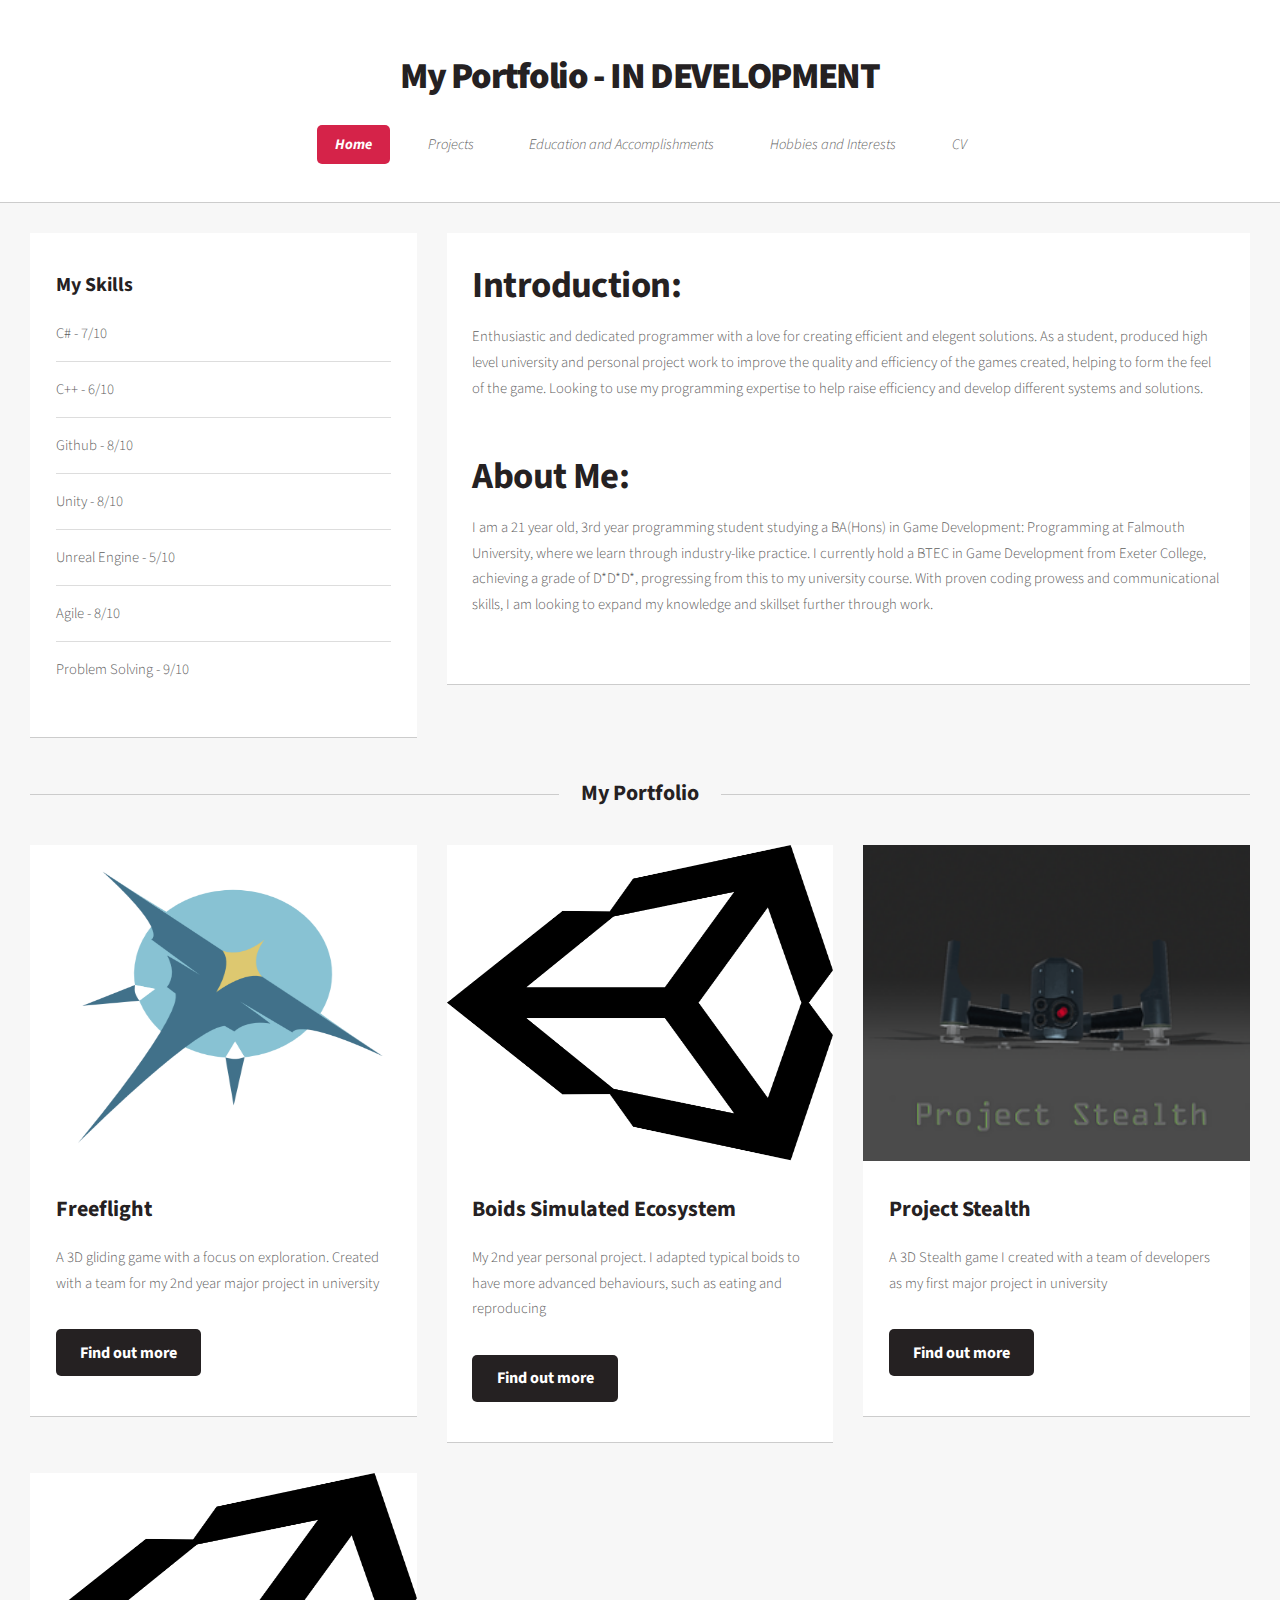
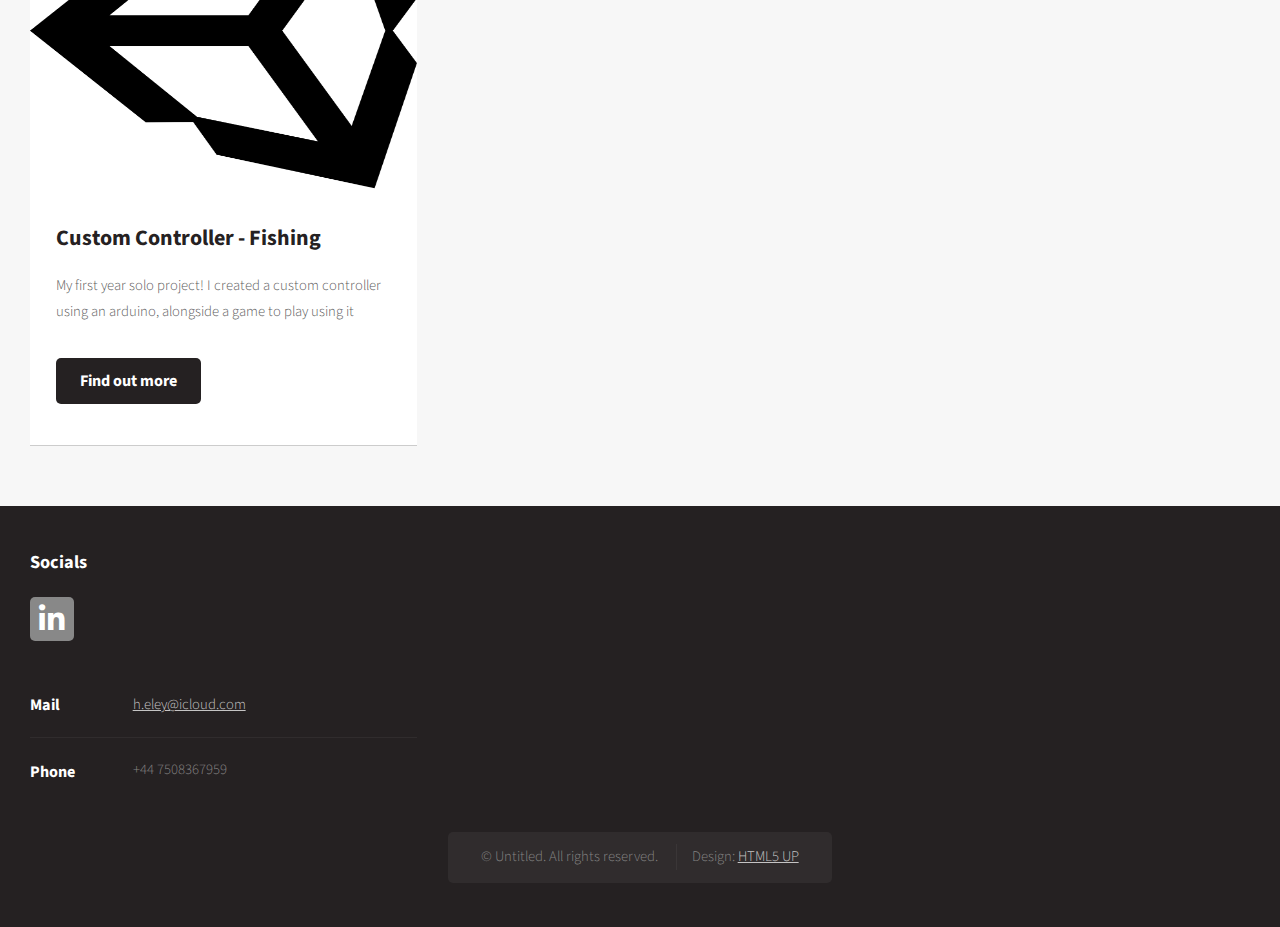
==== commit ee62b8ed: "fixed projects drop down from being massic" ====
--- a/index.html
+++ b/index.html
@@ -30,6 +30,7 @@
 								<li><a href="BoidsSimulatedEcosystem.html">Boids Simulated Ecosystem</a></li>
 								<li><a href="ProjectStealth.html">Project Stealth</a></li>
 								<li><a href="CustomController.html">Custom Controller Fishing Game</a></li>
+							</ul>
 						<!--
 							<li><a href="PracticeProjects">Practice Projects</a>
 							<ul>
@@ -41,10 +42,11 @@
 							</ul>
 						</li>
 						-->
-							</ul>
+							
 						</li>
 						<li><a href="EducationAndAccomplishments.html">Education and Accomplishments</a></li>
 						<li><a href="HobbiesAndInterests.html">Hobbies and Interests</a></li>
+						<li><a href="CV.html">CV</a></li>
 					</ul>
 				</nav>
 
--- a/assets/css/main.css
+++ b/assets/css/main.css
@@ -29,6 +29,7 @@
 footer, header, hgroup, menu, nav, section {
 	display: block;}
 
+
 .collapsible {
 	cursor: pointer;
 	padding: 18px;
@@ -37,12 +38,6 @@
 	font-size: 15px;
 }
 
-/* Add a background color to the button if it is clicked on (add the .active class with JS), and when you move the mouse over it (hover) */
-.active, .collapsible:hover {
-	 background-color: #ccc;
-}
-
-/* Style the collapsible content. Note: hidden by default */
 .content {
 	padding: 0 18px;
 	 display: none;
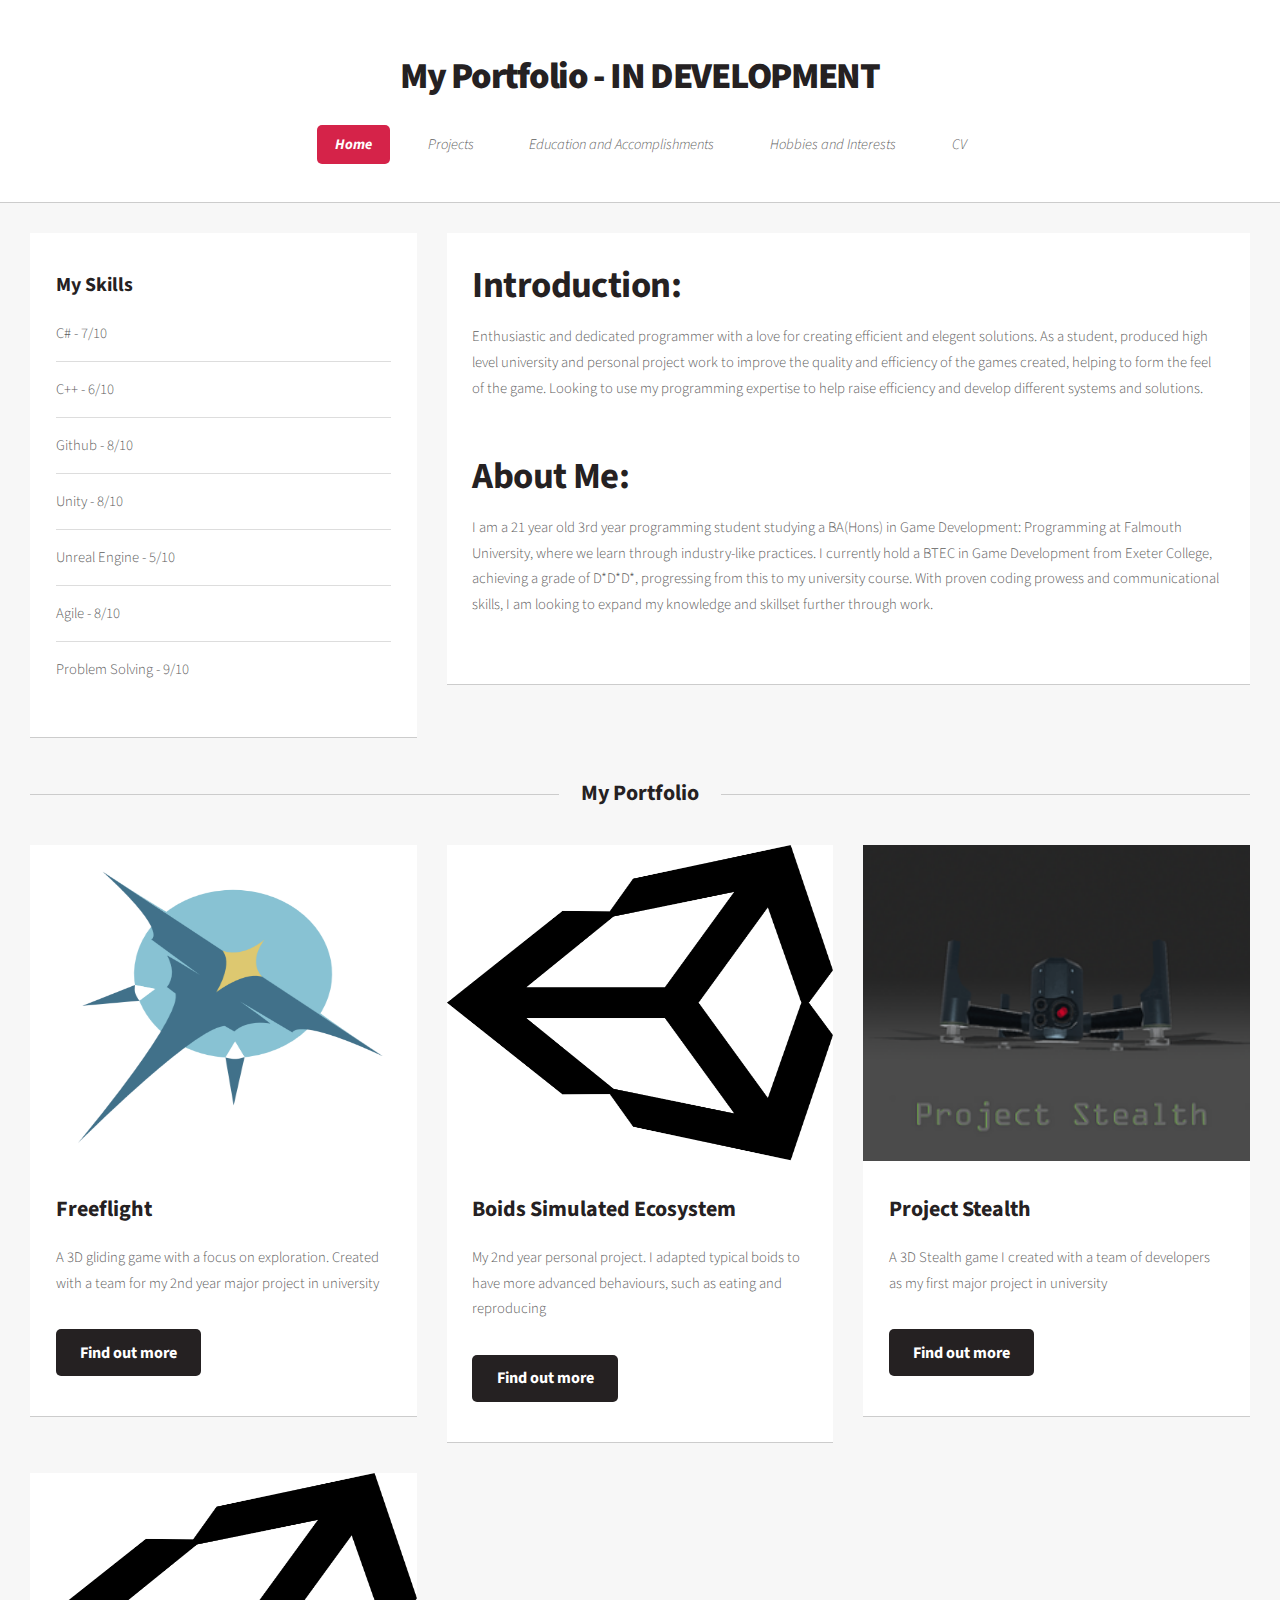
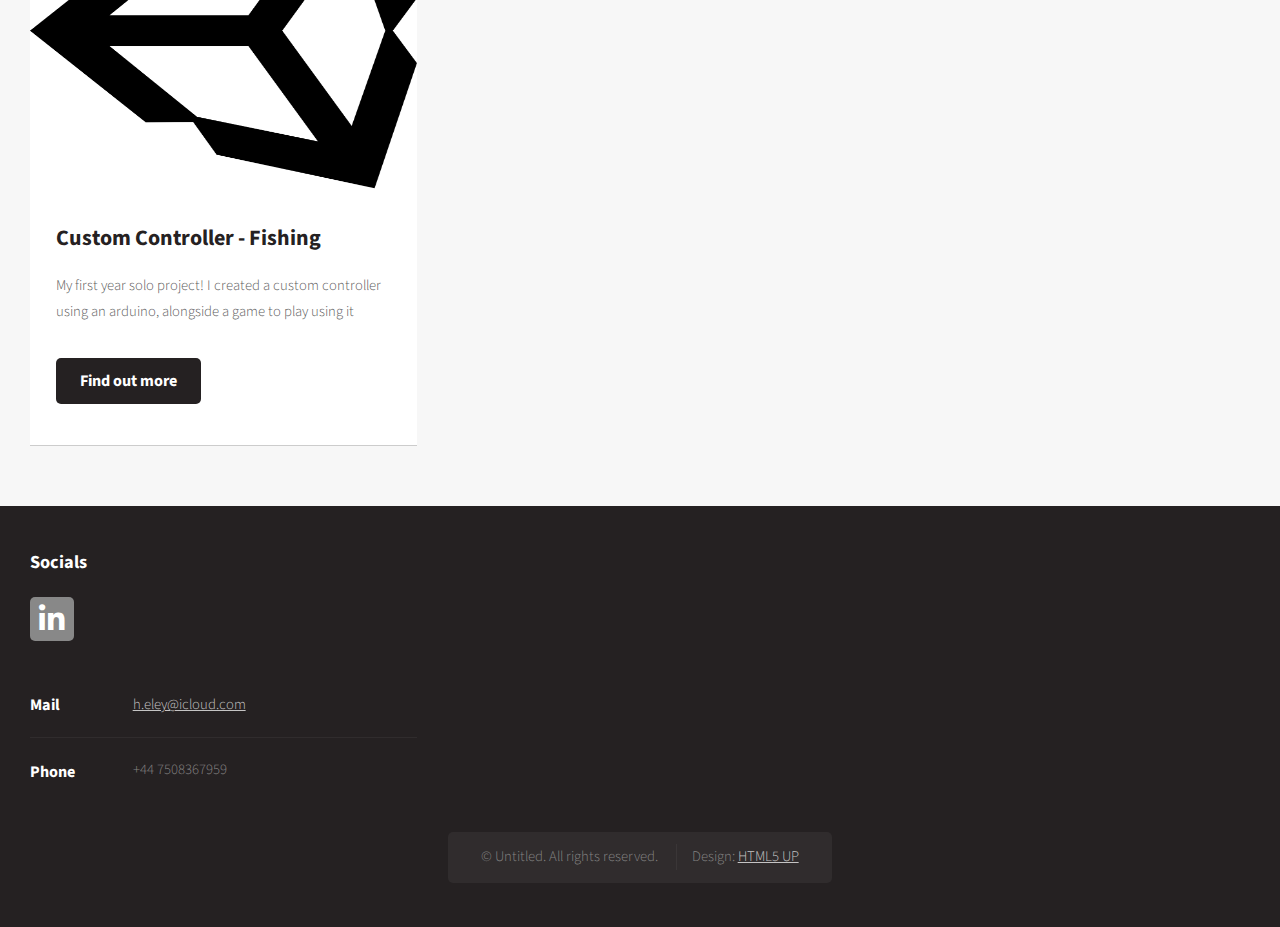
==== commit b37521ab: "started what I learnt sections. Fixed writing mistakes in a couple pages" ====
--- a/index.html
+++ b/index.html
@@ -134,8 +134,8 @@
 									<h2>About Me:</h2>
 									<p>
 										<br />
-										I am a 21 year old, 3rd year programming student studying a BA(Hons) in Game Development: Programming at Falmouth University, where
-										we learn through industry-like practice. I currently hold a BTEC in Game Development from Exeter College, achieving a grade of D*D*D*,
+										I am a 21 year old 3rd year programming student studying a BA(Hons) in Game Development: Programming at Falmouth University, where
+										we learn through industry-like practices. I currently hold a BTEC in Game Development from Exeter College, achieving a grade of D*D*D*,
 										progressing from this to my university course. With proven coding prowess and communicational skills, I am looking to expand my knowledge
 										and skillset further through work.
 										<br />
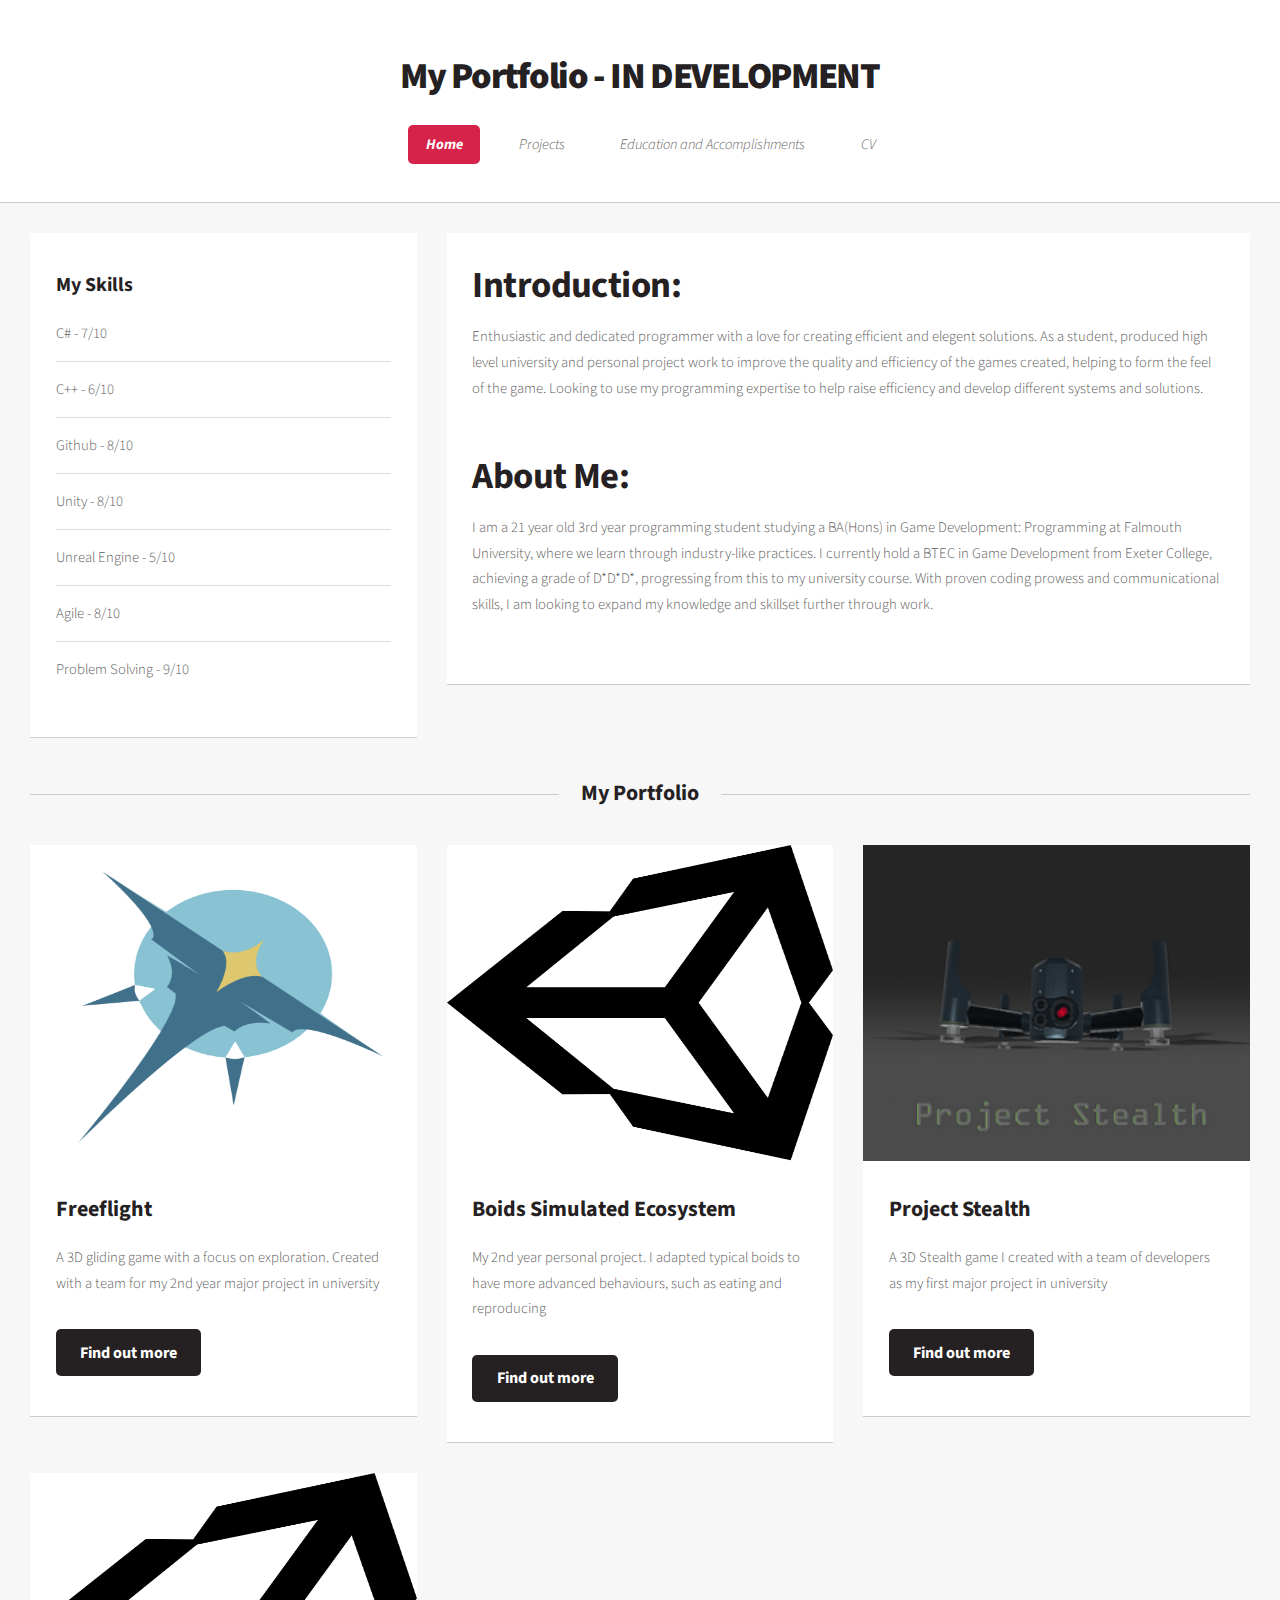
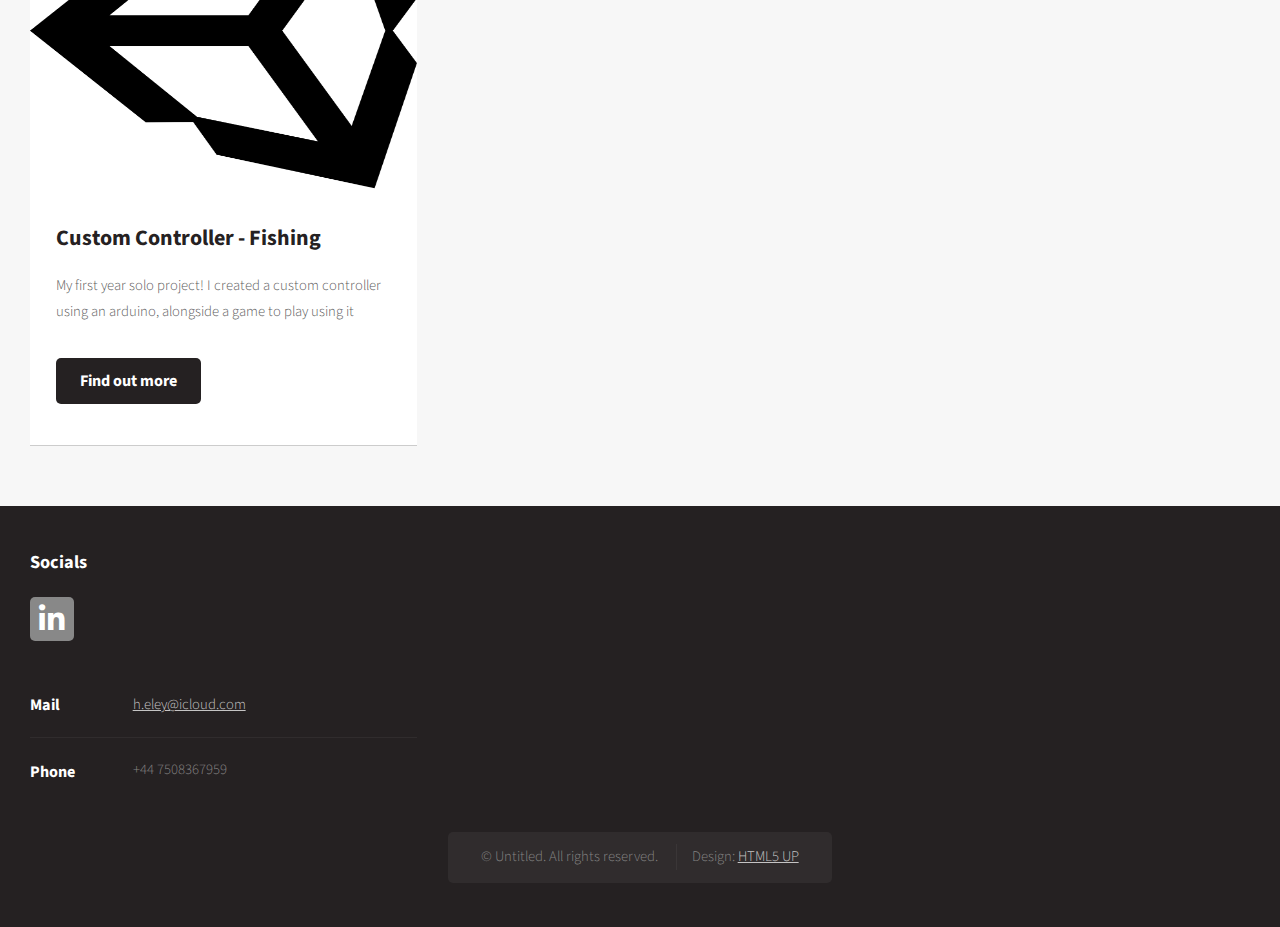
==== commit e569892b: "removed hobbies and interests page temporarily" ====
--- a/index.html
+++ b/index.html
@@ -45,7 +45,9 @@
 							
 						</li>
 						<li><a href="EducationAndAccomplishments.html">Education and Accomplishments</a></li>
+						<!--
 						<li><a href="HobbiesAndInterests.html">Hobbies and Interests</a></li>
+							-->
 						<li><a href="CV.html">CV</a></li>
 					</ul>
 				</nav>
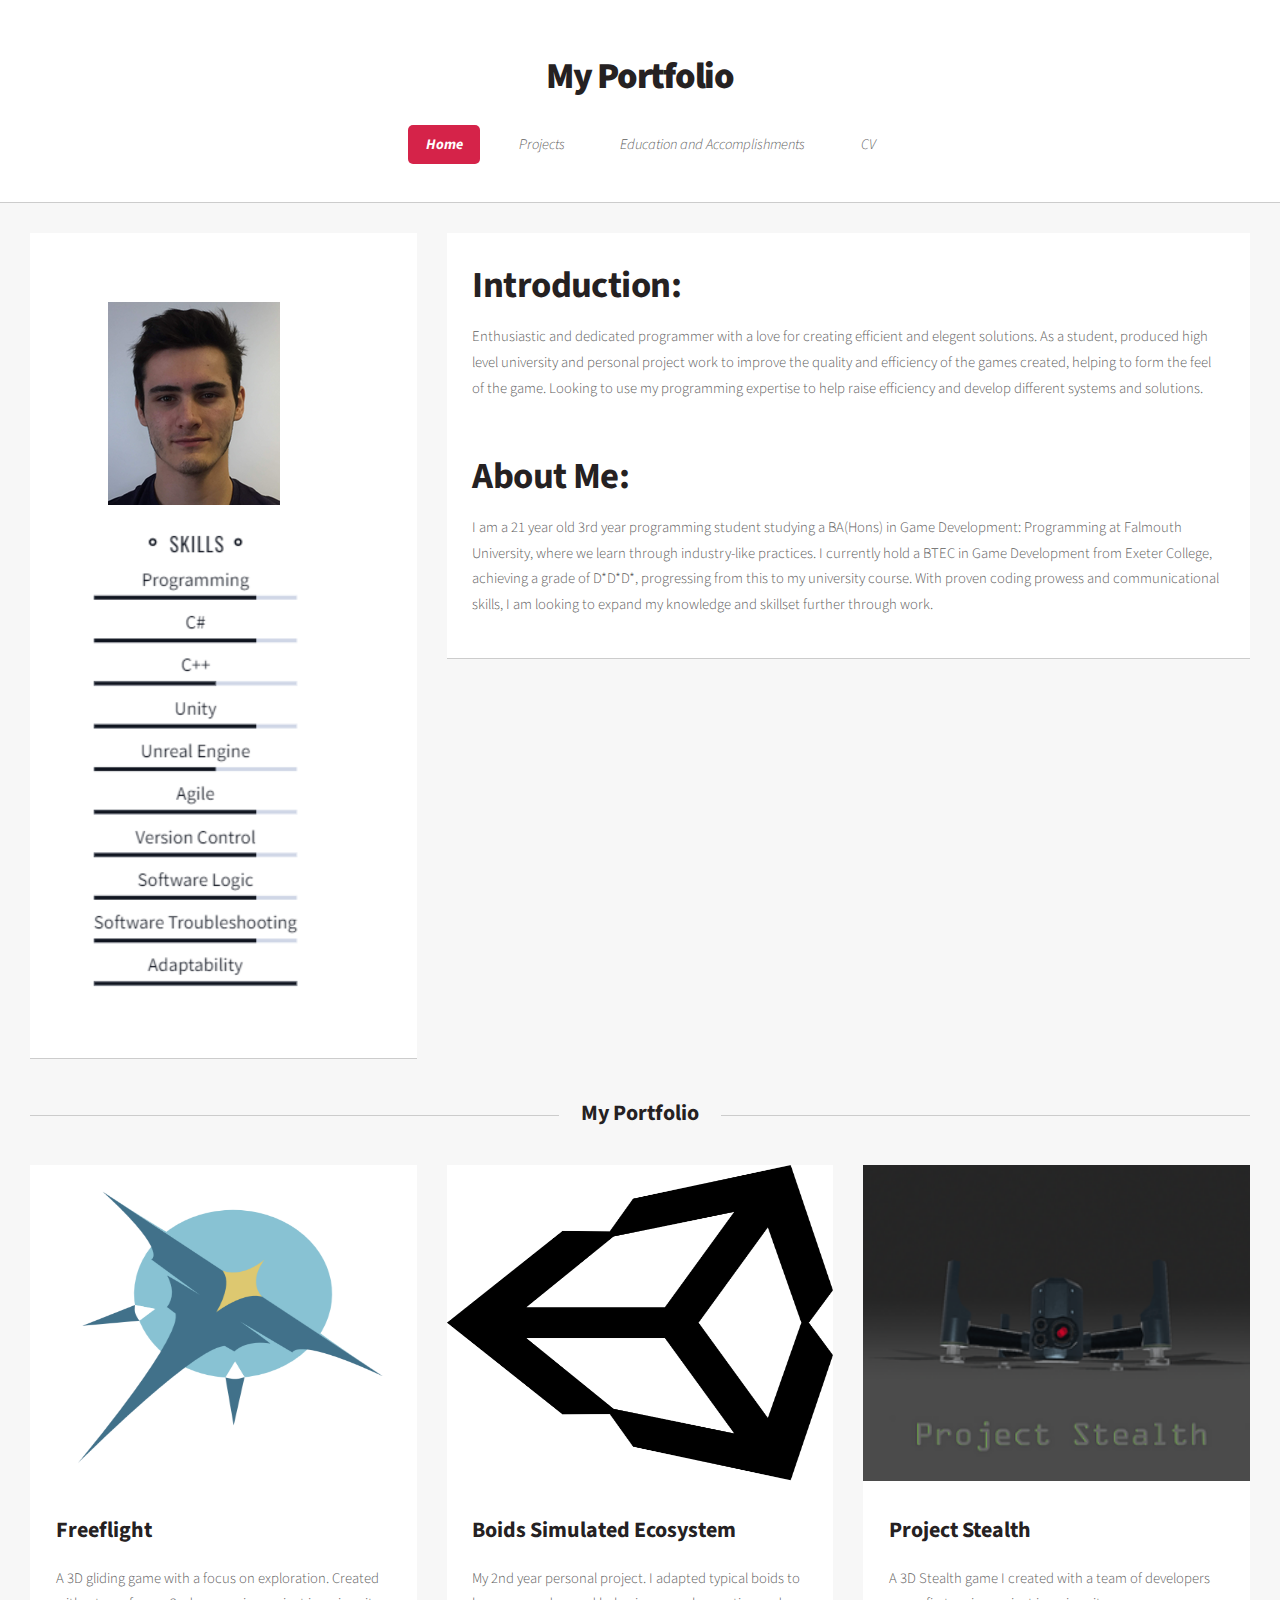
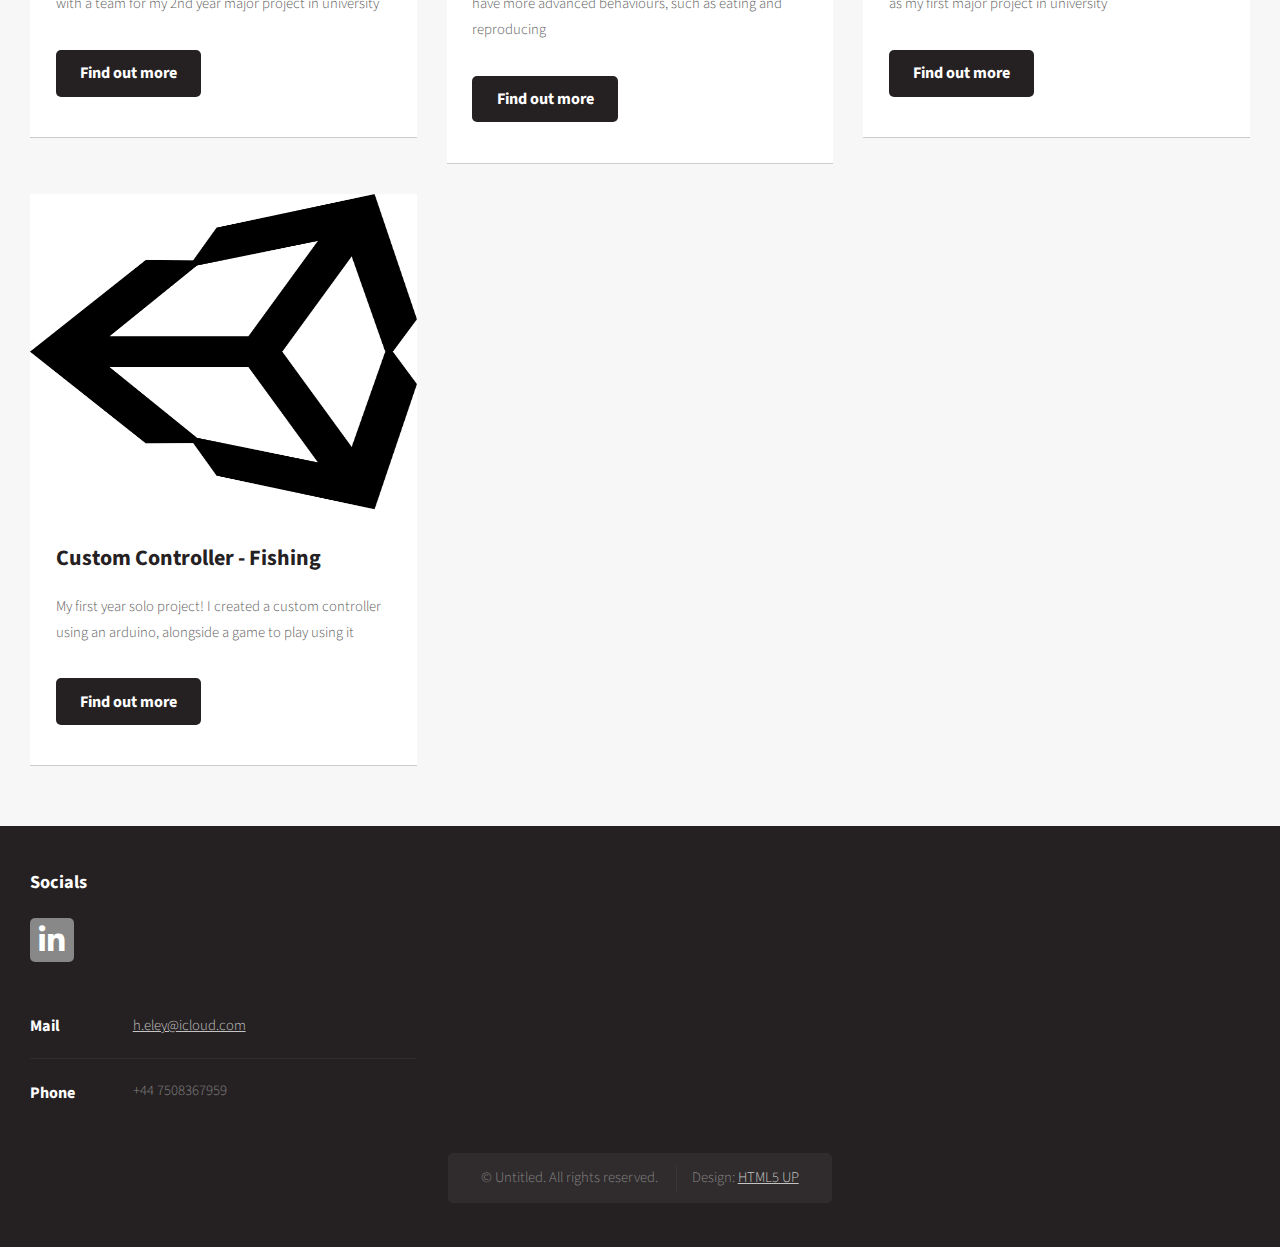
==== commit abb9fcdc: "added picture of me to index page" ====
--- a/index.html
+++ b/index.html
@@ -18,7 +18,7 @@
 			<section id="header">
 
 				<!-- Logo -->
-				<h1><a href="index.html">My Portfolio - IN DEVELOPMENT</a></h1>
+				<h1><a href="index.html">My Portfolio</a></h1>
 				<!-- Nav -->
 				<nav id="nav">
 					<ul>
@@ -45,9 +45,7 @@
 							
 						</li>
 						<li><a href="EducationAndAccomplishments.html">Education and Accomplishments</a></li>
-						<!--
-						<li><a href="HobbiesAndInterests.html">Hobbies and Interests</a></li>
-							-->
+						<!--<li><a href="HobbiesAndInterests.html">Hobbies and Interests</a></li>-->
 						<li><a href="CV.html">CV</a></li>
 					</ul>
 				</nav>
@@ -102,18 +100,9 @@
 
 							<!-- Sidebar -->
 							<section class="box">
-								<header>
-									<h3>My Skills</h3>
-								</header>
-								<ul class="divided">
-									<li>C# - 7/10</li>
-									<li>C++ - 6/10</li>
-									<li>Github - 8/10</li>
-									<li>Unity - 8/10</li>
-									<li>Unreal Engine - 5/10</li>
-									<li>Agile - 8/10</li>
-									<li>Problem Solving - 9/10</li>
-								</ul>
+								<p></p>
+								<img src="images/me.PNG" alt=""/>
+								<img src="images/skills.PNG" alt=""/>
 							</section>
 
 						</div>
@@ -140,7 +129,6 @@
 										we learn through industry-like practices. I currently hold a BTEC in Game Development from Exeter College, achieving a grade of D*D*D*,
 										progressing from this to my university course. With proven coding prowess and communicational skills, I am looking to expand my knowledge
 										and skillset further through work.
-										<br />
 										<br />
 									</p>
 
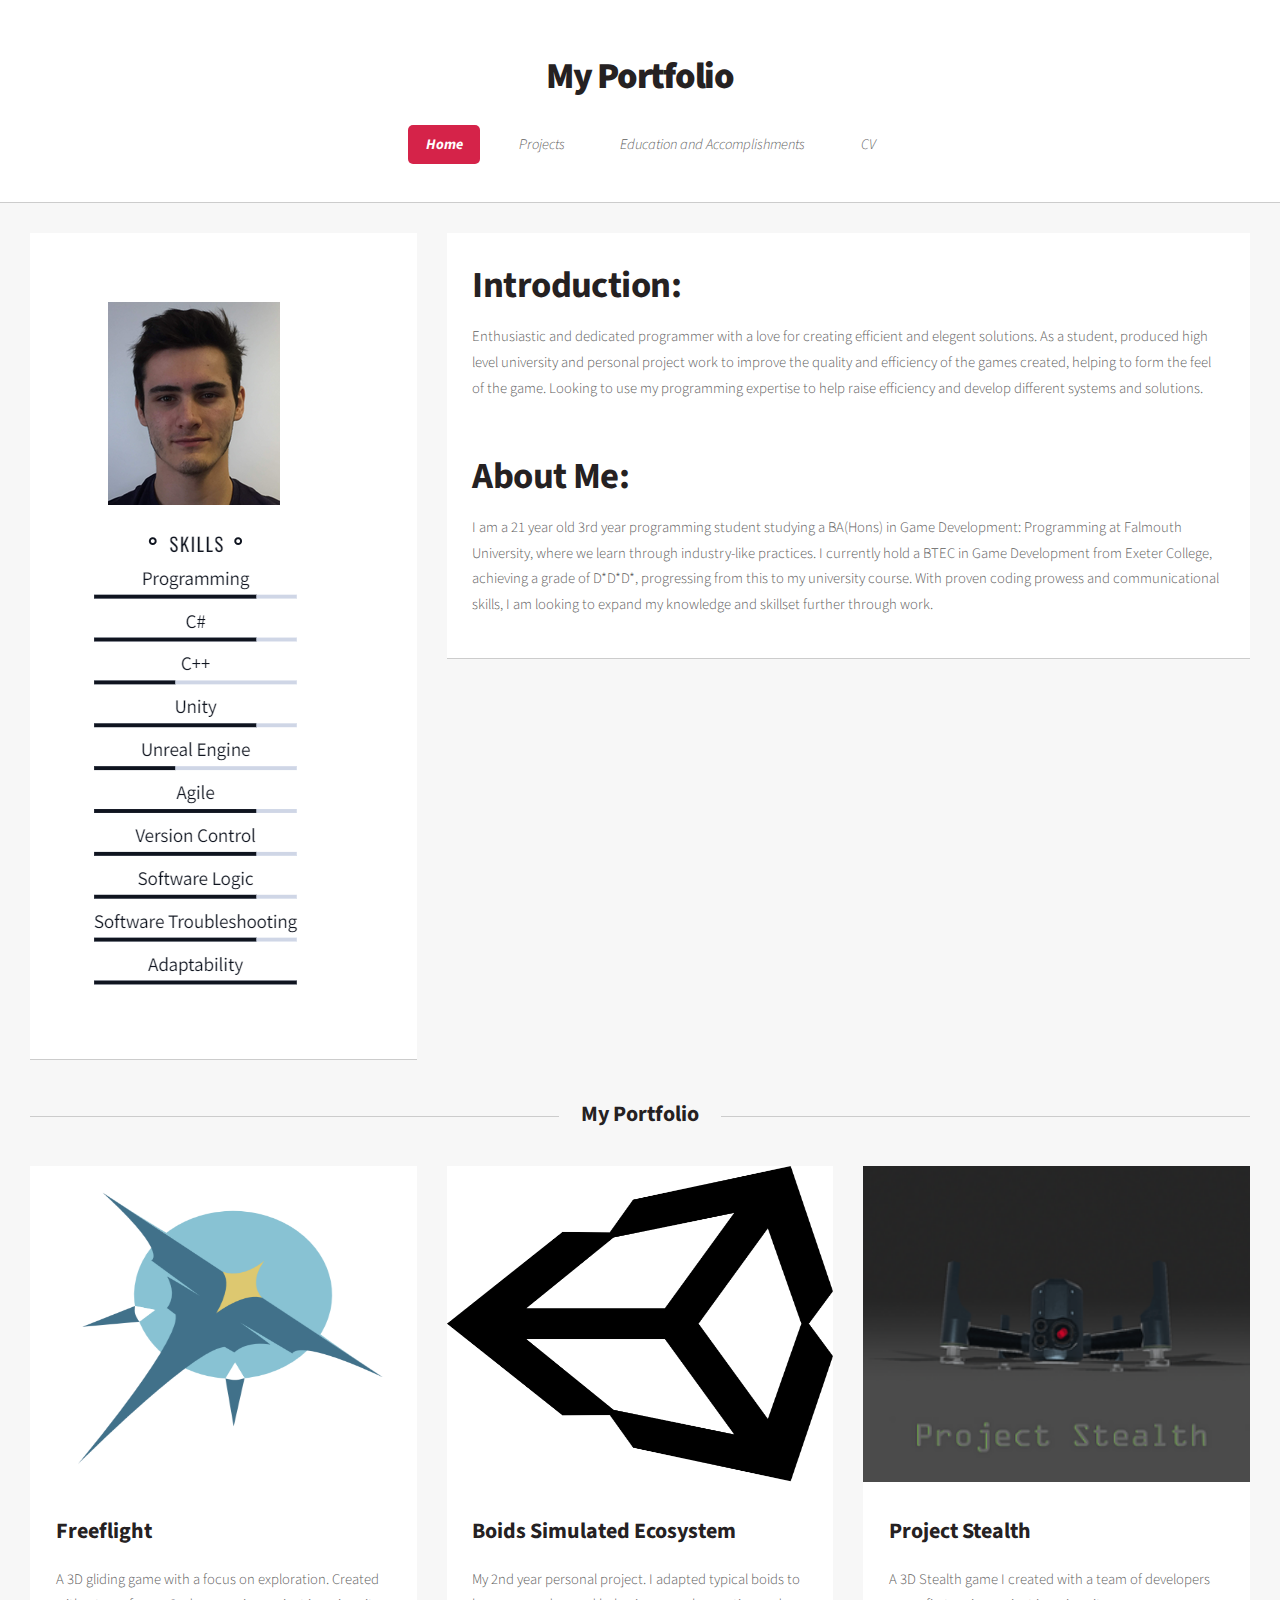
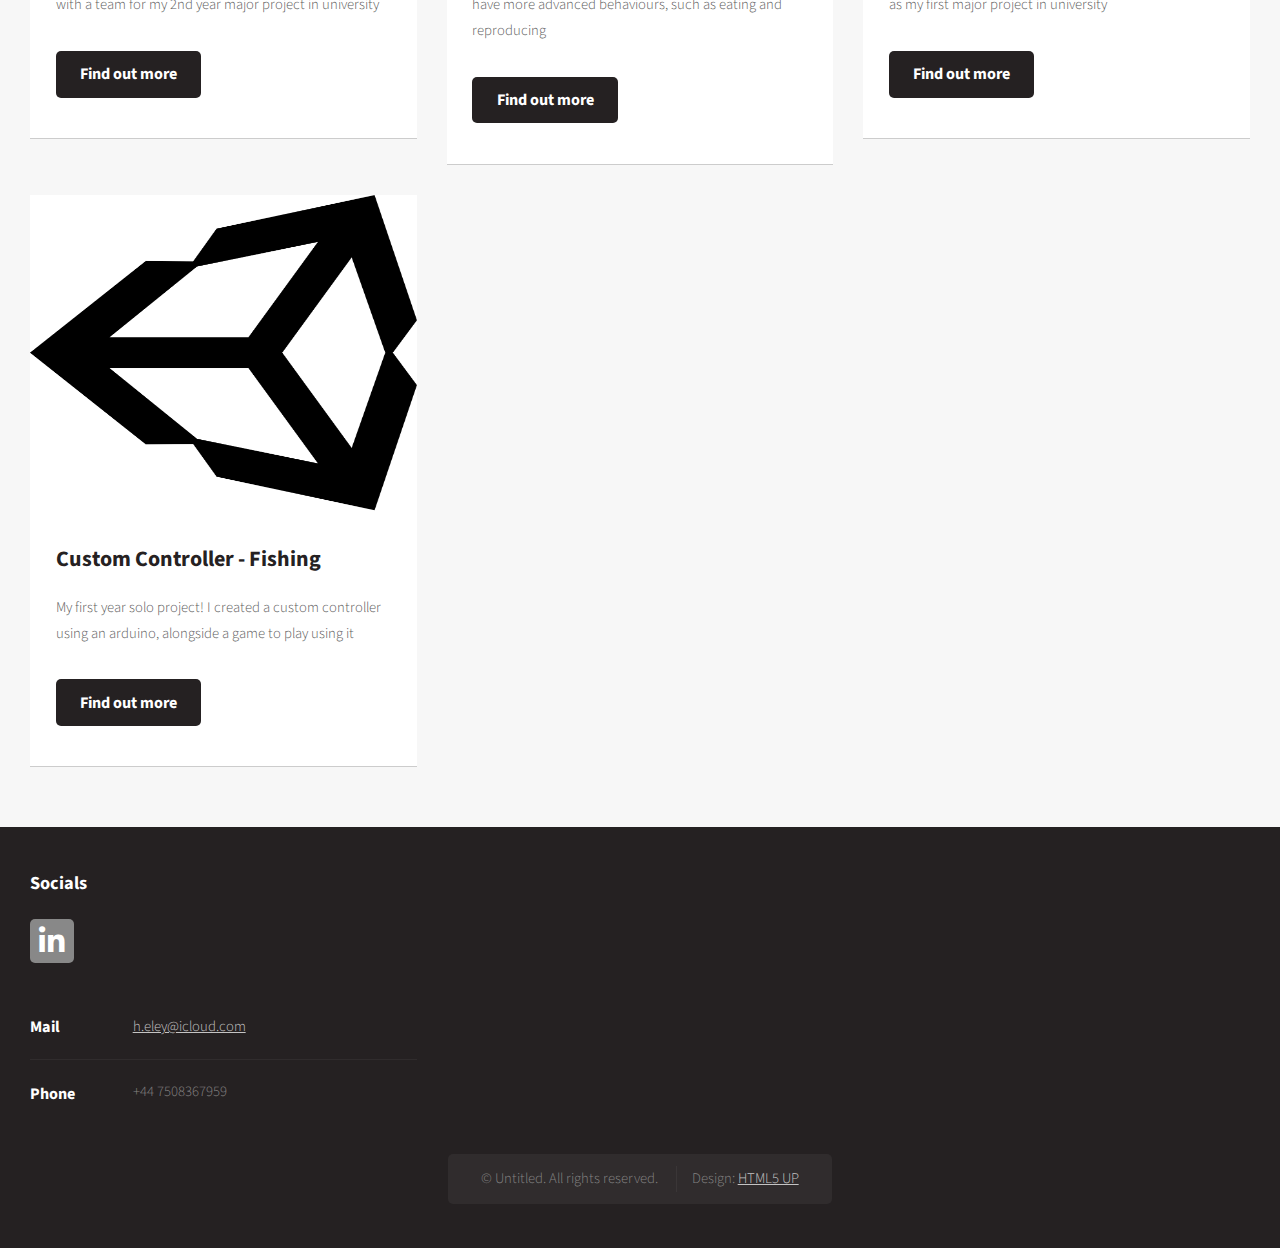
==== commit 67caf9fb: "added learning unreal and C++ Page, updated skillset image" ====
--- a/index.html
+++ b/index.html
@@ -30,6 +30,7 @@
 								<li><a href="BoidsSimulatedEcosystem.html">Boids Simulated Ecosystem</a></li>
 								<li><a href="ProjectStealth.html">Project Stealth</a></li>
 								<li><a href="CustomController.html">Custom Controller Fishing Game</a></li>
+								<li><a href="LearningUnrealAndC++.html">Learning Unreal Engine and C++</a></li>
 							</ul>
 						<!--
 							<li><a href="PracticeProjects">Practice Projects</a>
@@ -193,14 +194,14 @@
 										</div>
 										<div class="col-4 col-6-medium col-12-small">
 											<section class="box">
-												<a href="#" class="image featured"><img src="images/UnityLogo.png" width="270" height="316" /></a>
+												<a href="CustomController.html" class="image featured"><img src="images/UnityLogo.png" width="270" height="316" /></a>
 												<header>
 													<h2>Custom Controller - Fishing</h2>
 												</header>
 												<p>My first year solo project! I created a custom controller using an arduino, alongside a game to play using it</p>
 												<footer>
 													<ul class="actions">
-														<li><a href="#" class="button alt">Find out more</a></li>
+														<li><a href="CustomController.html" class="button alt">Find out more</a></li>
 													</ul>
 												</footer>
 											</section>
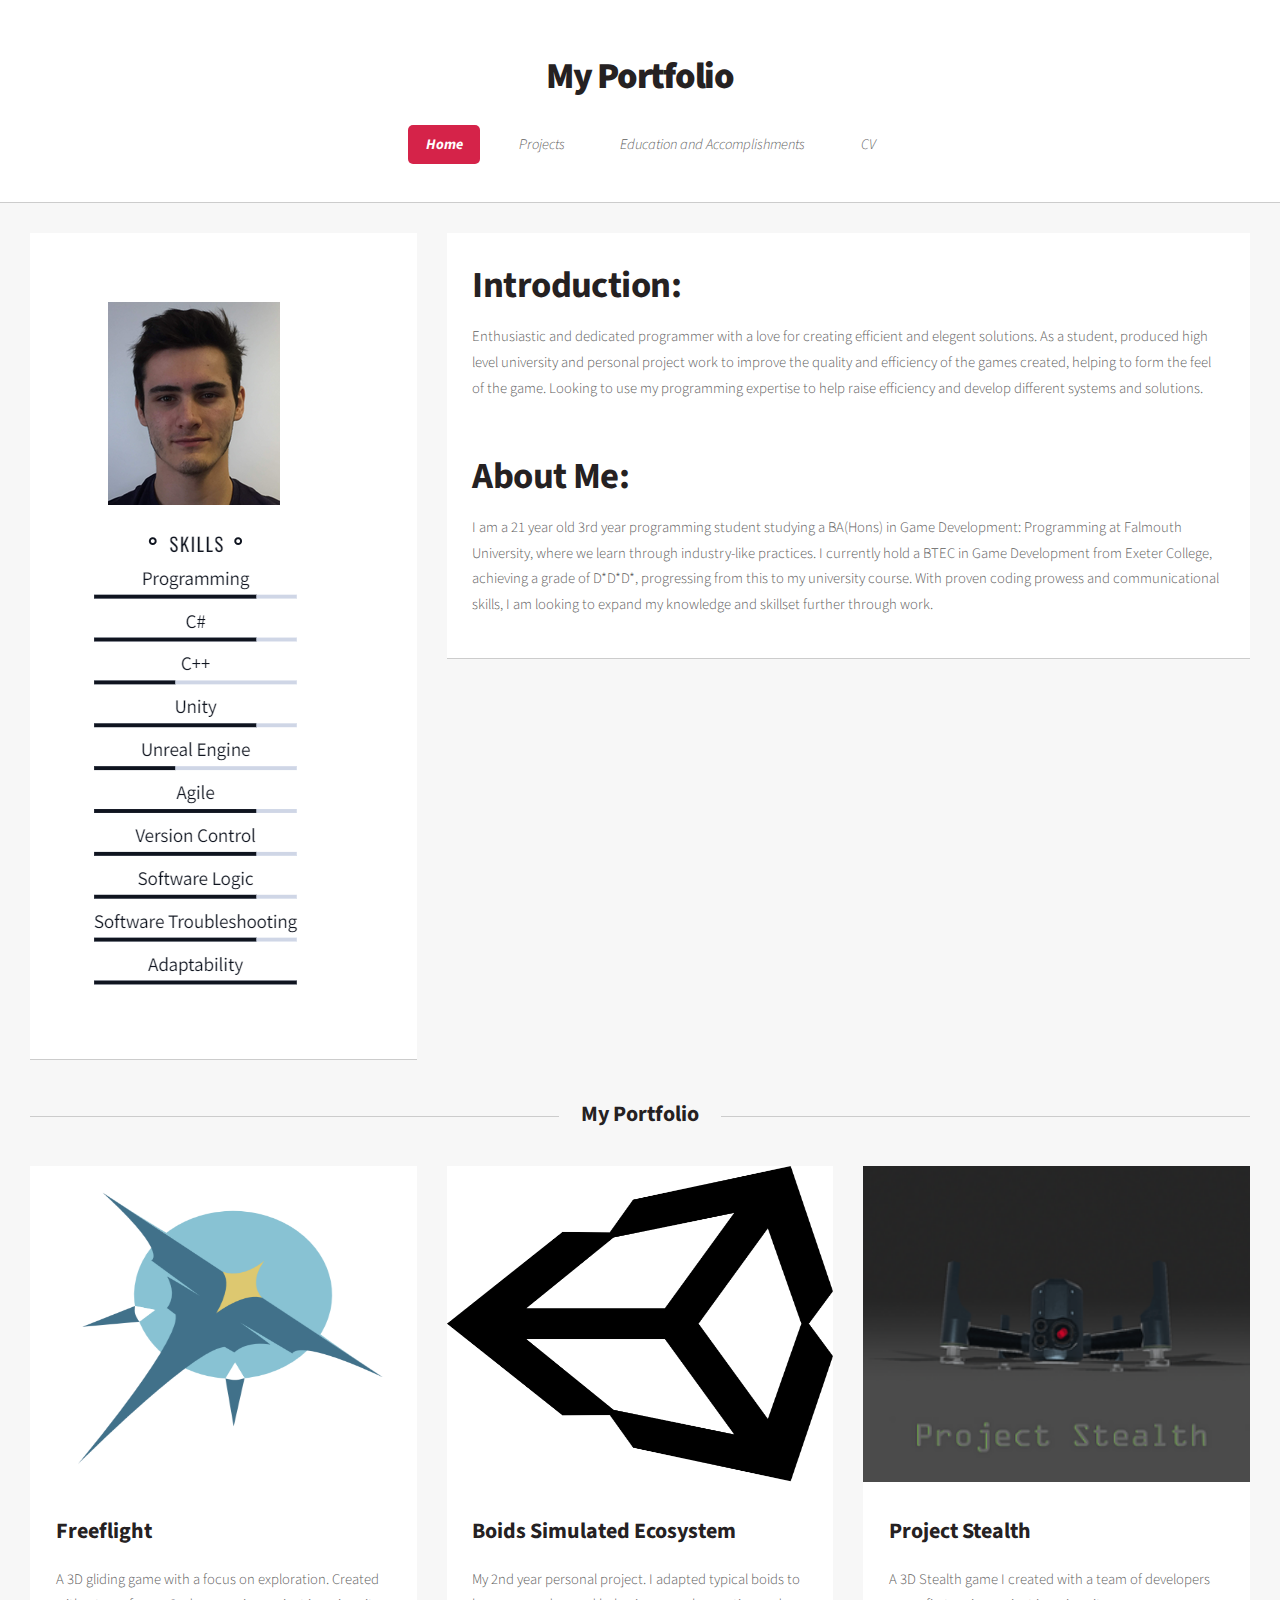
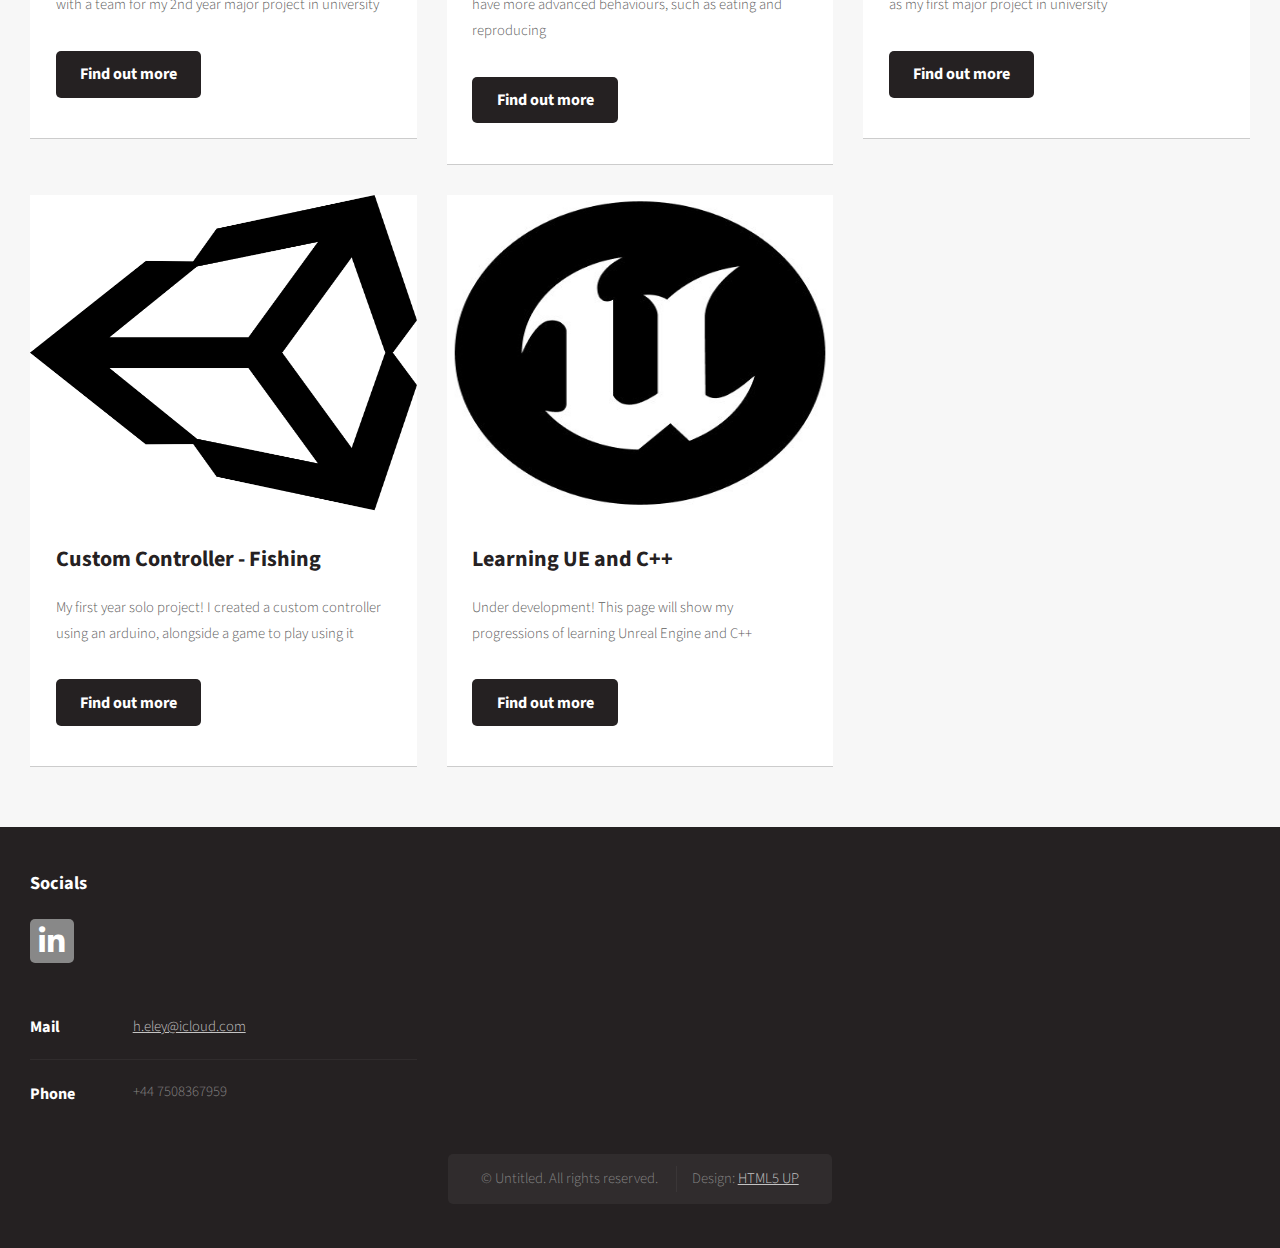
==== commit f3ff1b61: "added UE5 and C++ link to index portfolio" ====
--- a/index.html
+++ b/index.html
@@ -202,6 +202,22 @@
 												<footer>
 													<ul class="actions">
 														<li><a href="CustomController.html" class="button alt">Find out more</a></li>
+													</ul>
+												</footer>
+											</section>
+										</div>
+										<div class="col-4 col-6-medium col-12-small">
+											<section class="box">
+												<a href="LearningUnrealAndC++.html" class="image featured"><img src="images/UE_Logo.PNG" width="270" height="316" /></a>
+												<header>
+													<h2>Learning UE and C++</h2>
+												</header>
+												<p>
+													Under development! This page will show my progressions of learning Unreal Engine and C++
+												</p>
+												<footer>
+													<ul class="actions">
+														<li><a href="LearningUnrealAndC++.html" class="button alt">Find out more</a></li>
 													</ul>
 												</footer>
 											</section>
